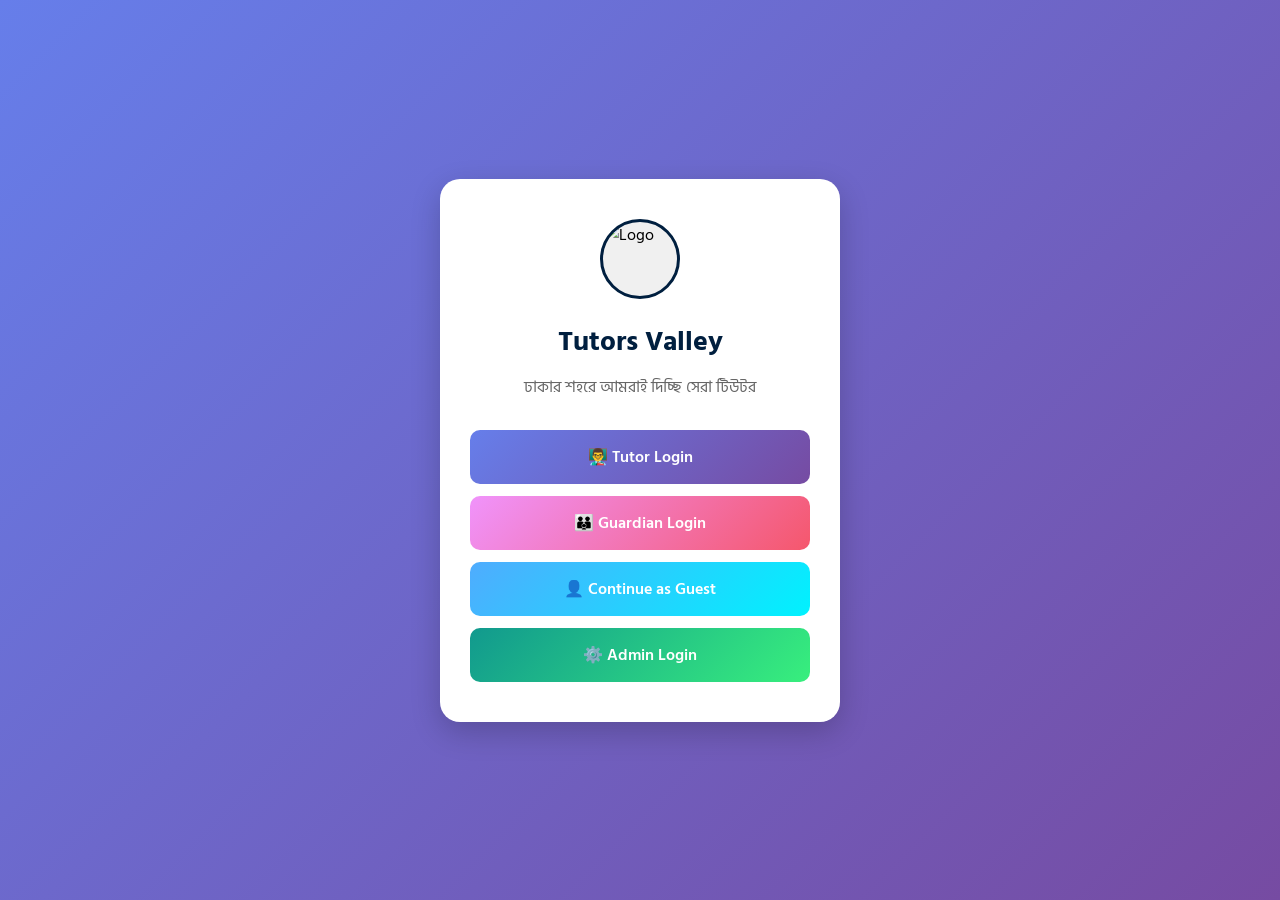
==== index.html @ 599e3b77 "Update index.html" ====
<!DOCTYPE html>
<html lang="bn">
<head>
    <meta charset="UTF-8">
    <meta name="viewport" content="width=device-width, initial-scale=1.0">
    <title>Tutors Valley - ঢাকার সেরা টিউটর</title>
    <meta name="theme-color" content="#001f3f">
    <link href="https://fonts.googleapis.com/css2?family=Hind+Siliguri:wght@300;400;500;600;700&family=Noto+Sans+Bengali:wght@300;400;500;600;700&display=swap" rel="stylesheet">
    <style>
        *{margin:0;padding:0;box-sizing:border-box}
        :root{--primary-color:#001f3f;--secondary-color:#0074D9;--accent-color:#FFD700;--bg-light:#f8f9fa;--text-light:#ffffff;--card-bg:#ffffff;--tag-bg:#e8e8e8}
        body{font-family:'Hind Siliguri','Noto Sans Bengali',sans-serif;background:var(--bg-light);min-height:100vh}
        
        .loading-overlay{position:fixed;top:0;left:0;width:100%;height:100%;background:rgba(255,255,255,0.95);display:none;justify-content:center;align-items:center;flex-direction:column;z-index:10000}
        .loading-overlay.active{display:flex}
        .loading-spinner{width:50px;height:50px;border:4px solid #f3f3f3;border-top:4px solid var(--secondary-color);border-radius:50%;animation:spin 1s linear infinite}
        @keyframes spin{0%{transform:rotate(0deg)}100%{transform:rotate(360deg)}}
        
        .page{display:none;min-height:100vh}.page.active{display:block}
        .login-page{background:linear-gradient(135deg,#667eea 0%,#764ba2 100%);display:flex;flex-direction:column;align-items:center;justify-content:center;padding:20px}
        .login-page.active{display:flex}
        .login-card{background:white;padding:40px 30px;border-radius:20px;width:100%;max-width:400px;box-shadow:0 10px 30px rgba(0,0,0,0.2)}
        .login-logo{width:80px;height:80px;border-radius:50%;margin:0 auto 20px;display:block;border:3px solid var(--primary-color);object-fit:cover;background:#f0f0f0}
        .header-logo{width:80px;height:80px;border-radius:50%;margin:0 auto 8px;display:block;border:2px solid white;background:white;padding:2px;object-fit:cover;background:#f0f0f0}
        
        .login-title{text-align:center;font-size:28px;color:var(--primary-color);margin-bottom:10px}
        .login-subtitle{text-align:center;font-size:16px;color:#666;margin-bottom:30px}
        .login-buttons{display:flex;flex-direction:column;gap:12px}
        .login-btn{padding:14px 20px;border:none;border-radius:10px;font-size:16px;font-weight:600;cursor:pointer;display:flex;align-items:center;justify-content:center;gap:10px;font-family:inherit}
        .tutor-btn{background:linear-gradient(135deg,#667eea,#764ba2);color:white}
        .guardian-btn{background:linear-gradient(135deg,#f093fb,#f5576c);color:white}
        .guest-btn{background:linear-gradient(135deg,#4facfe,#00f2fe);color:white}
        .admin-btn{background:linear-gradient(135deg,#11998e,#38ef7d);color:white}
        
        .modal{display:none;position:fixed;z-index:9999;left:0;top:0;width:100%;height:100%;background-color:rgba(0,0,0,0.5);justify-content:center;align-items:center}
        .modal.active{display:flex}
        .modal-content{background:white;padding:30px;border-radius:15px;width:90%;max-width:350px;position:relative}
        .close{position:absolute;top:10px;right:15px;font-size:24px;cursor:pointer;color:#999}
        .google-btn{width:100%;padding:12px;border:2px solid #ddd;border-radius:8px;background:white;cursor:pointer;display:flex;align-items:center;justify-content:center;gap:10px;font-size:15px;margin-top:15px;font-family:inherit}
        .google-btn img{width:20px;height:20px}
        
        .header-section{background:var(--primary-color);padding:15px 20px;position:relative;min-height:130px}
        .gear-icon{position:absolute;top:15px;left:15px;font-size:22px;cursor:pointer;color:rgba(255,255,255,0.7);display:none}
        .header-right{position:absolute;top:15px;right:15px;display:flex;flex-direction:column;gap:8px;align-items:flex-end}
        .header-center{display:flex;flex-direction:column;align-items:center;justify-content:center;padding:10px 0}
        .header-title{color:var(--text-light);font-size:24px;font-weight:700;margin-bottom:3px;text-align:center}
        .header-motto{color:var(--accent-color);font-size:14px;font-weight:500;text-align:center}
        .fb-page-btn{background:#1877f2;color:white;padding:8px 20px;border-radius:6px;text-decoration:none;font-size:14px;display:inline-block}
        .logout-btn{background:#dc3545;color:white;padding:8px 20px;border-radius:6px;border:none;font-size:14px;cursor:pointer;font-family:inherit}
        
        .main-content{padding:15px 15px;max-width:800px;margin:0 auto}
        .section-title{text-align:center;font-size:22px;color:var(--primary-color);margin-bottom:15px;font-weight:700}
        .tutor-note{background:#e3f2fd;padding:12px 15px;border-radius:8px;margin-bottom:15px;font-size:14px;color:#0277bd;border-left:3px solid #0277bd}
        .tutor-controls{background:#e3f2fd;padding:15px;border-radius:8px;margin-bottom:15px;text-align:center}
        .tutor-controls select{padding:8px 15px;font-size:14px;border:2px solid var(--secondary-color);border-radius:6px;width:100%;max-width:280px;font-family:inherit}
        
        .zone-card{background:var(--card-bg);border-radius:12px;padding:15px;margin-bottom:15px;box-shadow:0 2px 8px rgba(0,0,0,0.08)}
        .zone-title{font-size:18px;color:var(--primary-color);font-weight:700;margin-bottom:12px;padding-bottom:8px;border-bottom:2px solid var(--secondary-color)}
        .area-tags{display:flex;flex-wrap:wrap;gap:6px;margin-bottom:12px}
        .area-tag{background:var(--tag-bg);color:#333;padding:6px 12px;border-radius:15px;font-size:13px}
        
        .group-btn{width:100%;padding:10px;background:#25D366;color:white;border:none;border-radius:6px;font-size:14px;cursor:pointer;margin-top:8px;font-family:inherit;font-weight:600}
        .group-btn.hidden{display:none!important}
        
        .reviews-section{background:white;padding:20px 15px;margin-top:20px}
        .review-form textarea{width:100%;padding:12px;border:2px solid #ddd;border-radius:8px;font-size:14px;font-family:inherit;resize:vertical;min-height:80px;margin-bottom:8px}
        .review-form button{padding:10px 25px;background:var(--secondary-color);color:white;border:none;border-radius:6px;font-size:14px;cursor:pointer;font-family:inherit}
        .reviews-container{margin-top:15px}
        .review-card{background:var(--bg-light);padding:12px;border-radius:8px;margin-bottom:12px}
        .reviewer{font-weight:600;color:var(--primary-color);margin-bottom:6px}
        
        .ceo-section{background:linear-gradient(135deg,#f8f9fa,#e9ecef);padding:20px 15px;text-align:center;margin-top:20px;border-radius:12px}
        .ceo-img{width:80px;height:80px;border-radius:50%;margin-bottom:12px;border:2px solid var(--secondary-color);object-fit:cover;background:#f0f0f0;margin:0 auto 12px}
        .ceo-info h3{font-size:18px;color:var(--primary-color);margin-bottom:6px}
        .ceo-info p{font-size:13px;color:#666}
        
        .footer{padding:20px;text-align:center;background:var(--primary-color);color:white;margin-top:30px;font-size:13px}
        
        .control-panel{display:none;position:fixed;top:0;left:0;width:100%;max-width:450px;height:100vh;background:white;box-shadow:5px 0 20px rgba(0,0,0,0.2);z-index:9998;overflow-y:auto}
        .control-panel.active{display:block}
        .control-header{display:flex;justify-content:space-between;align-items:center;padding:20px;background:var(--primary-color);color:white;position:sticky;top:0;z-index:10}
        .control-content{padding:20px}
        .control-section{margin-bottom:20px;padding-bottom:15px;border-bottom:2px solid #eee}
        .control-section h4{font-size:16px;color:var(--primary-color);margin-bottom:10px}
        .control-section label{display:block;margin:6px 0 4px;font-weight:500;font-size:13px}
        .control-section input[type="text"],.control-section input[type="email"],.control-section input[type="password"],.control-section input[type="url"],.control-section select,.control-section input[type="file"]{width:100%;padding:8px;border:2px solid #ddd;border-radius:5px;font-size:13px;font-family:inherit}
        .control-section input[type="color"]{width:45px;height:30px;border:none;cursor:pointer}
        .control-section input[type="range"]{width:100%;cursor:pointer}
        .save-btn{width:100%;padding:12px;background:var(--secondary-color);color:white;border:none;border-radius:6px;font-size:15px;cursor:pointer;margin-top:12px;font-family:inherit;font-weight:600}
        .card-item{background:#f5f5f5;padding:12px;border-radius:6px;margin-bottom:12px}
        .card-item h5{color:var(--primary-color);margin-bottom:8px}
        .card-item input{margin-bottom:6px;width:100%;padding:6px;border:1px solid #ddd;border-radius:4px}
        .delete-btn{background:#dc3545;color:white;border:none;padding:6px 12px;border-radius:4px;cursor:pointer;font-size:12px;margin-top:8px}
        .add-card-btn{background:#28a745;color:white;border:none;padding:10px 15px;border-radius:6px;cursor:pointer;font-size:14px;width:100%;margin-bottom:12px}
        .save-indicator{position:fixed;bottom:20px;right:20px;background:#28a745;color:white;padding:10px 20px;border-radius:8px;font-size:14px;display:none;z-index:9999;animation:slideIn 0.3s ease}
        @keyframes slideIn{from{transform:translateX(100%)}to{transform:translateX(0)}}
        .apply-btn{padding:8px 15px;background:var(--secondary-color);color:white;border:none;border-radius:5px;cursor:pointer;margin-top:8px;width:100%}
        .upload-btn{padding:8px 15px;background:#28a745;color:white;border:none;border-radius:5px;cursor:pointer;margin-top:8px;width:100%}
        .image-preview{width:80px;height:80px;border-radius:50%;margin:10px auto;display:block;border:2px solid #ddd;object-fit:cover;background:#f0f0f0}
        .upload-section{margin:15px 0;padding:15px;background:#f8f9fa;border-radius:8px;border:2px dashed #0074D9}
        
        @media(max-width:480px){.header-title{font-size:20px}.header-motto{font-size:12px}.control-panel{max-width:100%}.header-right{position:absolute;top:15px;right:15px;display:flex;flex-direction:column;gap:8px;align-items:flex-end}}
    </style>
</head>
<body>
    <div id="loadingOverlay" class="loading-overlay"><div class="loading-spinner"></div><p style="margin-top:15px;color:#666;" id="loadingText">Loading...</p></div>
    <div id="saveIndicator" class="save-indicator">✅ Saved!</div>
    
    <div id="loginPage" class="page login-page active">
        <div class="login-card">
            <img src="https://cdn-icons-png.flaticon.com/512/2995/2995477.png" alt="Logo" class="login-logo" id="loginLogo">
            <h1 class="login-title" id="loginTitleText">Tutors Valley</h1>
            <p class="login-subtitle" id="loginSubtitleText">ঢাকার শহরে আমরাই দিচ্ছি সেরা টিউটর</p>
            <div class="login-buttons">
                <button class="login-btn tutor-btn" onclick="showLoginModal('tutor')">👨‍🏫 Tutor Login</button>
                <button class="login-btn guardian-btn" onclick="showLoginModal('guardian')">👪 Guardian Login</button>
                <button class="login-btn guest-btn" onclick="guestLogin()">👤 Continue as Guest</button>
                <button class="login-btn admin-btn" onclick="showLoginModal('admin')">⚙️ Admin Login</button>
            </div>
        </div>
    </div>

    <div id="loginModal" class="modal">
        <div class="modal-content">
            <span class="close" onclick="closeModal()">&times;</span>
            <h2 id="modalTitle" style="text-align:center;color:var(--primary-color);margin-bottom:20px;">Login</h2>
            <button class="google-btn" onclick="googleLogin()"><img src="https://www.gstatic.com/firebasejs/ui/2.0.0/images/auth/google.svg" alt="Google">Sign in with Google</button>
            <p id="loginStatus" style="color:red;margin-top:10px;text-align:center;"></p>
        </div>
    </div>

    <div id="homePage" class="page">
        <header class="header-section">
            <div class="gear-icon" id="gearIcon" onclick="openControlPanel()">⚙️</div>
            <div class="header-center">
                <img src="https://cdn-icons-png.flaticon.com/512/2995/2995477.png" alt="Logo" class="header-logo" id="logoImage">
                <h1 class="header-title" id="brandingText">Tutors Valley</h1>
                <p class="header-motto" id="mottoText">ঢাকার শহরে আমরাই দিচ্ছি সেরা টিউটর</p>
            </div>
            <div class="header-right">
                <a id="fbButton" class="fb-page-btn" href="#" target="_blank">fb page</a>
                <button class="logout-btn" onclick="logout()">লগআউট</button>
            </div>
        </header>
        <div class="main-content">
            <div id="tutorNote" class="tutor-note" style="display:none;">📌 <b>নোট:</b> শুধুমাত্র টিউটরদের জন্য - লিঙ্গ নির্বাচন করে আপনার গ্রুপে জয়েন করুন</div>
            <div id="tutorControls" class="tutor-controls" style="display:none;">
                <label style="display:block;margin-bottom:8px;font-weight:600;">আপনার লিঙ্গ নির্বাচন করুন:</label>
                <select id="genderSelect" onchange="handleGenderSelect()"><option value="">-- নির্বাচন করুন --</option><option value="male">পুরুষ</option><option value="female">মহিলা</option></select>
            </div>
            <h2 class="section-title" id="zoneTitle">আমাদের এলাকা সমূহ</h2>
            <div id="cardsContainer"></div>
            <div class="reviews-section">
                <h2 class="section-title" id="reviewsTitle">রিভিউ</h2>
                <div id="reviewForm" class="review-form" style="display:none;"><textarea id="reviewText" placeholder="আপনার রিভিউ লিখুন..."></textarea><button onclick="submitReview()">জমা দিন</button></div>
                <div id="reviewsContainer" class="reviews-container"></div>
            </div>
            <div class="ceo-section">
                <img src="https://cdn-icons-png.flaticon.com/512/3135/3135715.png" alt="CEO" class="ceo-img" id="ceoImage">
                <div class="ceo-info"><h3 id="ceoName">CEO Name</h3><p id="ceoDescription">CEO Description</p></div>
            </div>
        </div>
        <footer class="footer"><p id="copyrightText">© 2026 Tutors Valley. All rights reserved.</p></footer>
    </div>

    <div id="controlPanel" class="control-panel">
        <div class="control-header"><h3>⚙️ Admin Settings</h3><span class="close" onclick="closeControlPanel()" style="color:white;">&times;</span></div>
        <div class="control-content">
            <div class="control-section">
                <h4>🏠 Homepage Logo</h4>
                <img id="logoPreview" class="image-preview" src="https://cdn-icons-png.flaticon.com/512/2995/2995477.png">
                <input type="text" id="logoUrlInput" placeholder="Or paste image URL/Base64" style="width:100%;padding:8px;margin:8px 0;">
                <button class="apply-btn" onclick="applyLogoUrl()">Apply from URL</button>
                <div class="upload-section">
                    <label style="display:block;margin-bottom:8px;font-weight:600;">📤 Upload Image (Base64):</label>
                    <input type="file" id="logoFileInput" accept="image/*" style="width:100%;padding:8px;margin-bottom:8px;">
                    <button class="upload-btn" onclick="uploadLogoBase64()">🚀 Upload Image</button>
                    <small style="display:block;margin-top:5px;color:#666;">✅ Max 1MB | Instant visible to all</small>
                </div>
                <label style="margin-top:10px;">Logo Size:</label>
                <input type="range" id="logoSize" min="60" max="150" value="80" onchange="updateLogoSize()">
            </div>
            <div class="control-section">
                <h4>🔐 Login Page Logo</h4>
                <img id="loginLogoPreview" class="image-preview" src="https://cdn-icons-png.flaticon.com/512/2995/2995477.png">
                <input type="text" id="loginLogoUrlInput" placeholder="Or paste image URL/Base64" style="width:100%;padding:8px;margin:8px 0;">
                <button class="apply-btn" onclick="applyLoginLogoUrl()">Apply from URL</button>
                <div class="upload-section">
                    <label style="display:block;margin-bottom:8px;font-weight:600;">📤 Upload Image (Base64):</label>
                    <input type="file" id="loginLogoFileInput" accept="image/*" style="width:100%;padding:8px;margin-bottom:8px;">
                    <button class="upload-btn" onclick="uploadLoginLogoBase64()">🚀 Upload Image</button>
                    <small style="display:block;margin-top:5px;color:#666;">✅ Max 1MB | Instant visible to all</small>
                </div>
                <label style="margin-top:10px;">Login Logo Size:</label>
                <input type="range" id="loginLogoSize" min="60" max="150" value="80" onchange="updateLoginLogoSize()">
            </div>
            <div class="control-section">
                <h4>👤 CEO Image</h4>
                <img id="ceoPreview" class="image-preview" src="https://cdn-icons-png.flaticon.com/512/3135/3135715.png">
                <input type="text" id="ceoUrlInput" placeholder="Or paste image URL/Base64" style="width:100%;padding:8px;margin:8px 0;">
                <button class="apply-btn" onclick="applyCeoUrl()">Apply from URL</button>
                <div class="upload-section">
                    <label style="display:block;margin-bottom:8px;font-weight:600;">📤 Upload Image (Base64):</label>
                    <input type="file" id="ceoFileInput" accept="image/*" style="width:100%;padding:8px;margin-bottom:8px;">
                    <button class="upload-btn" onclick="uploadCeoBase64()">🚀 Upload Image</button>
                    <small style="display:block;margin-top:5px;color:#666;">✅ Max 1MB | Instant visible to all</small>
                </div>
            </div>
            <div class="control-section"><h4>🎨 Banner Color</h4><input type="color" id="bannerColor" value="#001f3f" onchange="updateBannerColor()"></div>
            <div class="control-section">
                <h4>📝 Text & Area Tag Settings</h4>
                <select id="textSection" onchange="loadTextSettings()"><option value="brandingText">Branding</option><option value="mottoText">Motto</option><option value="loginTitleText">Login Title</option><option value="loginSubtitleText">Login Subtitle</option><option value="tutorNoteText">Tutor Note</option><option value="zoneTitle">Zone Title</option><option value="areaTagText">Area Tag Style</option><option value="reviewsTitle">Reviews Title</option><option value="ceoName">CEO Name</option><option value="ceoDescription">CEO Description</option><option value="copyrightText">Copyright</option></select>
                <input type="text" id="textContent" placeholder="Text Content" onchange="updateTextContent()" style="margin-top:8px;">
                <select id="fontFamily" onchange="updateTextFont()" style="margin-top:8px;width:100%;padding:8px;"><optgroup label="🇧🇩 বাংলা ফন্ট (১০টি)"><option value="'Hind Siliguri', sans-serif">Hind Siliguri</option><option value="'Noto Sans Bengali', sans-serif">Noto Sans Bengali</option><option value="'Karma', sans-serif">Karma</option><option value="'Rozha One', serif">Rozha One</option><option value="'Tiro Bangla', serif">Tiro Bangla</option><option value="Arial Unicode MS, sans-serif">Arial Unicode</option><option value="Microsoft Sans Serif, sans-serif">MS Serif</option><option value="SimSun, sans-serif">SimSun</option><option value="Tahoma, sans-serif">Tahoma</option><option value="Segoe UI, sans-serif">Segoe UI</option></optgroup><optgroup label="🇬🇧 English Fonts (১০টি)"><option value="'Roboto', sans-serif">Roboto</option><option value="'Open Sans', sans-serif">Open Sans</option><option value="'Lato', sans-serif">Lato</option><option value="'Poppins', sans-serif">Poppins</option><option value="'Raleway', sans-serif">Raleway</option><option value="'Montserrat', sans-serif">Montserrat</option><option value="'Oswald', sans-serif">Oswald</option><option value="'Merriweather', serif">Merriweather</option><option value="'Playfair Display', serif">Playfair Display</option><option value="'Ubuntu', sans-serif">Ubuntu</option></optgroup></select>
                <input type="range" id="fontSize" min="12" max="50" value="24" onchange="updateTextSize()" style="margin-top:8px;">
                <input type="color" id="fontColor" value="#000000" onchange="updateTextColor()" style="margin-top:8px;">
            </div>
            <div class="control-section"><h4>📍 Zone Cards</h4><button class="add-card-btn" onclick="addNewCard()">+ Add New Zone</button><div id="cardSettings"></div></div>
            <div class="control-section"><h4>📘 Facebook Link</h4><input type="url" id="fbLink" placeholder="Facebook URL" onchange="updateFbLink()"></div>
            <button class="save-btn" onclick="saveAllSettings(false)">💾 Save All Settings</button>
        </div>
    </div>

    <script src="https://www.gstatic.com/firebasejs/10.8.0/firebase-app-compat.js"></script>
    <script src="https://www.gstatic.com/firebasejs/10.8.0/firebase-auth-compat.js"></script>
    <script src="https://www.gstatic.com/firebasejs/10.8.0/firebase-firestore-compat.js"></script>
    <script>
        console.log('🚀 Tutors Valley Loading...');
        
        const firebaseConfig={apiKey:"AIzaSyAefwWwlc0kqDRPXmDNYrxPuKOUf3t8Va8",authDomain:"tutors-valley-6ddb0.firebaseapp.com",projectId:"tutors-valley-6ddb0",storageBucket:"tutors-valley-6ddb0.firebasestorage.app",messagingSenderId:"377815974425",appId:"1:377815974425:web:3d1254d14640f43516a088"};
        firebase.initializeApp(firebaseConfig);
        const auth=firebase.auth();
        const db=firebase.firestore();
        const provider=new firebase.auth.GoogleAuthProvider();
        
        let currentUser=null;
        let currentUserType=null;
        let isAdmin=false;
        const ADMIN_EMAIL="kabirhasanat7@gmail.com";
        let zoneCards=[{id:1,zone:"জোন-১",areas:["খিলগাঁও","মালিবাগ"],maleGroup:"https://chat.whatsapp.com/male1",femaleGroup:"https://chat.whatsapp.com/female1"},{id:2,zone:"জোন-২",areas:["মিরপুর ১","মিরপুর ২"],maleGroup:"https://chat.whatsapp.com/male2",femaleGroup:"https://chat.whatsapp.com/female2"}];
        const DEFAULT_LOGO="https://cdn-icons-png.flaticon.com/512/2995/2995477.png";
        const DEFAULT_CEO="https://cdn-icons-png.flaticon.com/512/3135/3135715.png";
        let appSettings={bannerColor:"#001f3f",logoSize:80,loginLogoSize:80,logoUrl:DEFAULT_LOGO,loginLogoUrl:DEFAULT_LOGO,ceoUrl:DEFAULT_CEO,fbLink:"https://facebook.com/tutorsvalley",texts:{}};
        let isSaving=false;
        let logoutTimer=null;
        let saveTimeout=null;
        const SESSION_TIMEOUT=5*60*1000;

        // BASE64 IMAGE UPLOAD FUNCTIONS
        function convertToBase64(file){
            return new Promise((resolve,reject)=>{
                const reader=new FileReader();
                reader.readAsDataURL(file);
                reader.onload=()=>resolve(reader.result);
                reader.onerror=error=>reject(error);
            });
        }

        window.uploadLogoBase64=async function(){
            const fileInput=document.getElementById('logoFileInput');
            const file=fileInput.files[0];
            if(!file){alert('Please select an image!');return;}
            if(file.size>1024*1024){alert('Max 1MB allowed!');return;}
            if(!file.type.startsWith('image/')){alert('Image file only!');return;}
            showLoading('Uploading...');
            try{
                const base64=await convertToBase64(file);
                const logoImage=document.getElementById('logoImage');
                const logoPreview=document.getElementById('logoPreview');
                if(logoImage)logoImage.src=base64;
                if(logoPreview)logoPreview.src=base64;
                appSettings.logoUrl=base64;
                instantSave();
                showSaveIndicator();
                hideLoading();
                fileInput.value='';
                alert('✅ Image uploaded!');
            }catch(error){
                alert('Error: '+error.message);
                hideLoading();
            }
        };

        window.uploadLoginLogoBase64=async function(){
            const fileInput=document.getElementById('loginLogoFileInput');
            const file=fileInput.files[0];
            if(!file){alert('Please select an image!');return;}
            if(file.size>1024*1024){alert('Max 1MB allowed!');return;}
            if(!file.type.startsWith('image/')){alert('Image file only!');return;}
            showLoading('Uploading...');
            try{
                const base64=await convertToBase64(file);
                const loginLogo=document.getElementById('loginLogo');
                const loginLogoPreview=document.getElementById('loginLogoPreview');
                if(loginLogo)loginLogo.src=base64;
                if(loginLogoPreview)loginLogoPreview.src=base64;
                appSettings.loginLogoUrl=base64;
                instantSave();
                showSaveIndicator();
                hideLoading();
                fileInput.value='';
                alert('✅ Image uploaded!');
            }catch(error){
                alert('Error: '+error.message);
                hideLoading();
            }
        };

        window.uploadCeoBase64=async function(){
            const fileInput=document.getElementById('ceoFileInput');
            const file=fileInput.files[0];
            if(!file){alert('Please select an image!');return;}
            if(file.size>1024*1024){alert('Max 1MB allowed!');return;}
            if(!file.type.startsWith('image/')){alert('Image file only!');return;}
            showLoading('Uploading...');
            try{
                const base64=await convertToBase64(file);
                const ceoImage=document.getElementById('ceoImage');
                const ceoPreview=document.getElementById('ceoPreview');
                if(ceoImage)ceoImage.src=base64;
                if(ceoPreview)ceoPreview.src=base64;
                appSettings.ceoUrl=base64;
                instantSave();
                showSaveIndicator();
                hideLoading();
                fileInput.value='';
                alert('✅ Image uploaded!');
            }catch(error){
                alert('Error: '+error.message);
                hideLoading();
            }
        };

        // OPTIMIZED SAVE
        window.instantSave=function(){
            if(saveTimeout)clearTimeout(saveTimeout);
            saveTimeout=setTimeout(function(){saveAllSettings(true);},300);
        };

        window.saveAllSettings=function(isInstant=false){
            if(isSaving)return;
            isSaving=true;
            if(!isInstant)showLoading('Saving...');
            db.collection('settings').doc('main').set({bannerColor:appSettings.bannerColor,logoSize:appSettings.logoSize,loginLogoSize:appSettings.loginLogoSize,logoUrl:appSettings.logoUrl,loginLogoUrl:appSettings.loginLogoUrl,ceoUrl:appSettings.ceoUrl,fbLink:appSettings.fbLink,texts:appSettings.texts,zoneCards:zoneCards,updatedAt:firebase.firestore.FieldValue.serverTimestamp()},{merge:true}).then(function(){isSaving=false;if(!isInstant)hideLoading();showSaveIndicator(false);console.log('✅ Settings saved!');}).catch(function(error){isSaving=false;console.error('❌ Save error:',error);if(!isInstant)hideLoading();showSaveIndicator(true);});
        };

        // LOGIN FUNCTIONS
        window.showLoginModal=function(type){currentUserType=type;const modal=document.getElementById('loginModal');const modalTitle=document.getElementById('modalTitle');if(modal){modal.classList.add('active');modal.style.display='flex';}if(modalTitle){const titles={'admin':'Admin Login','tutor':'Tutor Login','guardian':'Guardian Login'};modalTitle.textContent=titles[type]||'Login';}};
        window.closeModal=function(){const modal=document.getElementById('loginModal');if(modal){modal.classList.remove('active');modal.style.display='none';}};
        window.googleLogin=function(){showLoading('Logging in...');auth.signInWithPopup(provider).then(function(result){currentUser=result.user;isAdmin=(currentUser.email===ADMIN_EMAIL);if(currentUserType==='tutor'){saveUserData(currentUser,'tutor');saveSession();showPage('homePage');setupHomePage('tutor');resetLogoutTimer();}else if(currentUserType==='guardian'){saveUserData(currentUser,'guardian');saveSession();showPage('homePage');setupHomePage('guardian');resetLogoutTimer();}else if(currentUserType==='admin'){if(currentUser.email===ADMIN_EMAIL){saveSession();showPage('homePage');setupHomePage('admin');resetLogoutTimer();}else{alert('❌ Only owner can login as admin!');logout();return;}}closeModal();hideLoading();}).catch(function(error){const loginStatus=document.getElementById('loginStatus');if(loginStatus)loginStatus.textContent='Error: '+error.message;hideLoading();});};
        window.guestLogin=function(){showLoading('Loading...');setTimeout(function(){currentUserType='guest';isAdmin=false;saveSession();showPage('homePage');setupHomePage('guest');resetLogoutTimer();hideLoading();},1000);};

        // UTILITY FUNCTIONS
        window.showLoading=function(text='Saving...'){const overlay=document.getElementById('loadingOverlay');const loadingText=document.getElementById('loadingText');if(overlay){overlay.classList.add('active');if(loadingText)loadingText.textContent=text;}};
        window.hideLoading=function(){const overlay=document.getElementById('loadingOverlay');if(overlay)setTimeout(()=>overlay.classList.remove('active'),1000);};
        window.showSaveIndicator=function(isError=false){const indicator=document.getElementById('saveIndicator');if(indicator){indicator.textContent=isError?'❌ Save Failed!':'✅ Saved!';indicator.className='save-indicator active'+(isError?' error':'');setTimeout(()=>indicator.classList.remove('active'),2000);}};
        window.showPage=function(pageId){showLoading('Loading...');setTimeout(()=>{document.querySelectorAll('.page').forEach(p=>{p.classList.remove('active');p.style.display='none';});const target=document.getElementById(pageId);if(target){target.classList.add('active');target.style.display=(pageId==='loginPage')?'flex':'block';}hideLoading();},1000);};

        // SESSION MANAGEMENT
        window.saveSession=function(){try{localStorage.setItem('tutorsValley_session',JSON.stringify({currentUserType:currentUserType,isAdmin:isAdmin,timestamp:Date.now()}));}catch(e){}};
        window.loadSession=function(){try{const session=JSON.parse(localStorage.getItem('tutorsValley_session'));if(session&&session.currentUserType){currentUserType=session.currentUserType;isAdmin=session.isAdmin||false;return true;}}catch(e){}return false;};
        window.clearSession=function(){try{localStorage.removeItem('tutorsValley_session');}catch(e){}if(logoutTimer)clearTimeout(logoutTimer);};
        window.resetLogoutTimer=function(){if(logoutTimer)clearTimeout(logoutTimer);if(currentUserType&&currentUserType!=='guest'){logoutTimer=setTimeout(function(){logout();alert('⏰ ৫ মিনিট নিষ্ক্রিয় থাকায় আপনি লগআউট হয়ে গেছেন।');},SESSION_TIMEOUT);}};
        ['click','mousemove','keypress','scroll','touchstart'].forEach(function(event){document.addEventListener(event,function(){if(currentUserType)resetLogoutTimer();},true);});

        // AUTH STATE
        auth.onAuthStateChanged(function(user){if(user){if(user.email===ADMIN_EMAIL)isAdmin=true;resetLogoutTimer();}else{isAdmin=false;}});

        // LOGOUT
        window.logout=function(){showLoading('Logging out...');auth.signOut().then(function(){currentUser=null;currentUserType=null;isAdmin=false;clearSession();showPage('loginPage');hideLoading();}).catch(function(error){alert('Error: '+error.message);hideLoading();});};

        // INITIALIZATION
        document.addEventListener('DOMContentLoaded',function(){if(loadSession()){showPage('homePage');setupHomePage(currentUserType);resetLogoutTimer();}else{document.getElementById('logoImage').src=DEFAULT_LOGO;document.getElementById('loginLogo').src=DEFAULT_LOGO;document.getElementById('ceoImage').src=DEFAULT_CEO;const loginPage=document.getElementById('loginPage');if(loginPage){loginPage.classList.add('active');loginPage.style.display='flex';}}});

        // OTHER FUNCTIONS
        window.saveUserData=function(user,type){db.collection('users').doc(user.uid).set({email:user.email,name:user.displayName,type:type,photoURL:user.photoURL,createdAt:firebase.firestore.FieldValue.serverTimestamp()},{merge:true});};
        window.setupHomePage=function(userType){currentUserType=userType;const gearIcon=document.getElementById('gearIcon');if(gearIcon)gearIcon.style.display=isAdmin?'block':'none';const tutorControls=document.getElementById('tutorControls');const tutorNote=document.getElementById('tutorNote');const reviewForm=document.getElementById('reviewForm');const genderSelect=document.getElementById('genderSelect');if(genderSelect)genderSelect.value='';if(userType==='admin'){if(tutorControls)tutorControls.style.display='none';if(tutorNote)tutorNote.style.display='none';if(reviewForm)reviewForm.style.display='block';document.querySelectorAll('.group-btn').forEach(btn=>btn.classList.remove('hidden'));}else if(userType==='tutor'){if(tutorControls)tutorControls.style.display='block';if(tutorNote)tutorNote.style.display='block';if(reviewForm)reviewForm.style.display='block';document.querySelectorAll('.group-btn').forEach(btn=>btn.classList.add('hidden'));}else if(userType==='guardian'){if(tutorControls)tutorControls.style.display='none';if(tutorNote)tutorNote.style.display='none';if(reviewForm)reviewForm.style.display='block';document.querySelectorAll('.group-btn').forEach(btn=>btn.classList.add('hidden'));}else{if(tutorControls)tutorControls.style.display='none';if(tutorNote)tutorNote.style.display='none';if(reviewForm)reviewForm.style.display='none';document.querySelectorAll('.group-btn').forEach(btn=>btn.classList.add('hidden'));}loadSettings();renderZoneCards();loadReviews();};
        window.handleGenderSelect=function(){const gender=document.getElementById('genderSelect').value;showLoading('Loading...');setTimeout(function(){document.querySelectorAll('.group-btn').forEach(btn=>{btn.classList.add('hidden');btn.style.display='none';});if(gender==='male'){document.querySelectorAll('.male-group').forEach(btn=>{btn.classList.remove('hidden');btn.style.display='block';});}else if(gender==='female'){document.querySelectorAll('.female-group').forEach(btn=>{btn.classList.remove('hidden');btn.style.display='block';});}hideLoading();},1000);};
        window.renderZoneCards=function(){const container=document.getElementById('cardsContainer');if(!container)return;container.innerHTML='';zoneCards.forEach(function(card){const cardDiv=document.createElement('div');cardDiv.className='zone-card';let areaTags='';card.areas.forEach(function(area){areaTags+='<span class="area-tag">'+area+'</span>';});cardDiv.innerHTML='<h3 class="zone-title">'+card.zone+'</h3><div class="area-tags">'+areaTags+'</div>'+'<button class="group-btn male-group hidden" onclick="joinGroup(\''+card.maleGroup+'\')">💬 Join Male Group</button>'+'<button class="group-btn female-group hidden" onclick="joinGroup(\''+card.femaleGroup+'\')">💬 Join Female Group</button>';container.appendChild(cardDiv);});applyAreaTagStyles();if(currentUserType==='admin'){document.querySelectorAll('.group-btn').forEach(btn=>{btn.classList.remove('hidden');});}else if(currentUserType==='tutor'){const gender=document.getElementById('genderSelect').value;document.querySelectorAll('.group-btn').forEach(btn=>{btn.classList.add('hidden');});if(gender==='male'){document.querySelectorAll('.male-group').forEach(btn=>{btn.classList.remove('hidden');});}else if(gender==='female'){document.querySelectorAll('.female-group').forEach(btn=>{btn.classList.remove('hidden');});}}};
        window.applyAreaTagStyles=function(){const areaTags=document.querySelectorAll('.area-tag');const currentFont=appSettings.areaTagFont||"'Hind Siliguri', sans-serif";areaTags.forEach(function(tag){tag.style.fontFamily=currentFont;tag.style.fontSize=appSettings.areaTagFontSize+'px';tag.style.color=appSettings.areaTagColor;tag.style.background=appSettings.areaTagBg;});};
        window.joinGroup=function(link){showLoading('Opening...');setTimeout(function(){window.open(link,'_blank');hideLoading();},1000);};
        window.submitReview=function(){const reviewText=document.getElementById('reviewText');const text=reviewText?reviewText.value:'';if(!text.trim()){alert('রিভিউ লিখুন');return;}showLoading('Submitting...');db.collection('reviews').add({text:text,userId:currentUser?currentUser.uid:'guest',userName:currentUser?currentUser.displayName:'Guest',userType:currentUserType,createdAt:firebase.firestore.FieldValue.serverTimestamp()}).then(function(){if(reviewText)reviewText.value='';loadReviews();hideLoading();showSaveIndicator();}).catch(function(error){alert('Error: '+error.message);hideLoading();showSaveIndicator(true);});};
        window.loadReviews=function(){const container=document.getElementById('reviewsContainer');if(!container)return;db.collection('reviews').orderBy('createdAt','desc').limit(20).onSnapshot(function(snapshot){container.innerHTML='';snapshot.forEach(function(doc){const review=doc.data();const reviewDiv=document.createElement('div');reviewDiv.className='review-card';reviewDiv.innerHTML='<div class="reviewer">'+(review.userName||'Anonymous')+' ('+(review.userType||'guest')+')</div><div class="review-text">'+(review.text||'')+'</div>';container.appendChild(reviewDiv);});});};
        window.openControlPanel=function(){if(!isAdmin){alert('Only admin can access settings!');return;}const controlPanel=document.getElementById('controlPanel');if(controlPanel)controlPanel.classList.add('active');loadControlSettings();renderCardSettings();};
        window.closeControlPanel=function(){const controlPanel=document.getElementById('controlPanel');if(controlPanel)controlPanel.classList.remove('active');};
        window.applyLogoUrl=function(){const url=document.getElementById('logoUrlInput').value.trim();const logoImage=document.getElementById('logoImage');const logoPreview=document.getElementById('logoPreview');if(url){const img=new Image();img.onload=function(){if(logoImage)logoImage.src=url;if(logoPreview)logoPreview.src=url;appSettings.logoUrl=url;instantSave();showSaveIndicator();};img.onerror=function(){alert('❌ Invalid image URL!');};img.src=url;}else{alert('Please enter an image URL!');}};
        window.applyLoginLogoUrl=function(){const url=document.getElementById('loginLogoUrlInput').value.trim();const loginLogo=document.getElementById('loginLogo');const loginLogoPreview=document.getElementById('loginLogoPreview');if(url){const img=new Image();img.onload=function(){if(loginLogo)loginLogo.src=url;if(loginLogoPreview)loginLogoPreview.src=url;appSettings.loginLogoUrl=url;instantSave();showSaveIndicator();};img.onerror=function(){alert('❌ Invalid image URL!');};img.src=url;}else{alert('Please enter an image URL!');}};
        window.applyCeoUrl=function(){const url=document.getElementById('ceoUrlInput').value.trim();const ceoImage=document.getElementById('ceoImage');const ceoPreview=document.getElementById('ceoPreview');if(url){const img=new Image();img.onload=function(){if(ceoImage)ceoImage.src=url;if(ceoPreview)ceoPreview.src=url;appSettings.ceoUrl=url;instantSave();showSaveIndicator();};img.onerror=function(){alert('❌ Invalid image URL!');};img.src=url;}else{alert('Please enter an image URL!');}};
        window.updateLogoSize=function(){const size=document.getElementById('logoSize').value;const logoImage=document.getElementById('logoImage');const logoPreview=document.getElementById('logoPreview');if(logoImage){logoImage.style.width=size+'px';logoImage.style.height=size+'px';}if(logoPreview){logoPreview.style.width=size+'px';logoPreview.style.height=size+'px';}appSettings.logoSize=size;instantSave();};
        window.updateLoginLogoSize=function(){const size=document.getElementById('loginLogoSize').value;const loginLogo=document.getElementById('loginLogo');const loginLogoPreview=document.getElementById('loginLogoPreview');if(loginLogo){loginLogo.style.width=size+'px';loginLogo.style.height=size+'px';}if(loginLogoPreview){loginLogoPreview.style.width=size+'px';loginLogoPreview.style.height=size+'px';}appSettings.loginLogoSize=size;instantSave();};
        window.updateBannerColor=function(){const color=document.getElementById('bannerColor').value;document.querySelector('.header-section').style.background=color;appSettings.bannerColor=color;instantSave();};
        window.loadTextSettings=function(){const section=document.getElementById('textSection').value;const settings=appSettings.texts[section]||{};document.getElementById('textContent').value=settings.content||'';document.getElementById('fontFamily').value=settings.font||"'Hind Siliguri', sans-serif";document.getElementById('fontSize').value=settings.size||24;document.getElementById('fontColor').value=settings.color||"#000000";};
        window.updateTextContent=function(){const section=document.getElementById('textSection').value;const content=document.getElementById('textContent').value;const el=document.getElementById(section);if(el){if(section==='tutorNoteText'){el.innerHTML='📌 <b>নোট:</b> '+content;}else{el.textContent=content;}}if(!appSettings.texts[section])appSettings.texts[section]={};appSettings.texts[section].content=content;instantSave();};
        window.updateTextFont=function(){const section=document.getElementById('textSection').value;const font=document.getElementById('fontFamily').value;document.getElementById(section).style.fontFamily=font;if(!appSettings.texts[section])appSettings.texts[section]={};appSettings.texts[section].font=font;instantSave();};
        window.updateTextSize=function(){const section=document.getElementById('textSection').value;const size=document.getElementById('fontSize').value;document.getElementById(section).style.fontSize=size+'px';if(!appSettings.texts[section])appSettings.texts[section]={};appSettings.texts[section].size=size;instantSave();};
        window.updateTextColor=function(){const section=document.getElementById('textSection').value;const color=document.getElementById('fontColor').value;document.getElementById(section).style.color=color;if(!appSettings.texts[section])appSettings.texts[section]={};appSettings.texts[section].color=color;instantSave();};
        window.updateFbLink=function(){const link=document.getElementById('fbLink').value;document.getElementById('fbButton').href=link;appSettings.fbLink=link;instantSave();};
        window.renderCardSettings=function(){const container=document.getElementById('cardSettings');if(!container)return;container.innerHTML='';zoneCards.forEach(function(card,index){const cardItem=document.createElement('div');cardItem.className='card-item';cardItem.innerHTML='<h5>Zone '+(index+1)+'</h5>'+'<label>Zone Name:</label><input type="text" value="'+card.zone+'" onchange="updateZoneName('+index+', this.value)">'+'<label>Areas:</label><input type="text" value="'+card.areas.join(', ')+'" onchange="updateZoneAreas('+index+', this.value)">'+'<label>Male Group URL:</label><input type="url" value="'+card.maleGroup+'" onchange="updateZoneMaleGroup('+index+', this.value)">'+'<label>Female Group URL:</label><input type="url" value="'+card.femaleGroup+'" onchange="updateZoneFemaleGroup('+index+', this.value)">'+'<button class="delete-btn" onclick="deleteZoneCard('+index+')">🗑️ Delete</button>';container.appendChild(cardItem);});};
        window.addNewCard=function(){const newId=zoneCards.length+1;zoneCards.push({id:newId,zone:"New Zone",areas:["Area 1"],maleGroup:"https://chat.whatsapp.com/male",femaleGroup:"https://chat.whatsapp.com/female"});renderCardSettings();renderZoneCards();instantSave();};
        window.deleteZoneCard=function(index){if(confirm('Delete this zone?')){zoneCards.splice(index,1);renderCardSettings();renderZoneCards();instantSave();}};
        window.updateZoneName=function(index,value){zoneCards[index].zone=value;renderZoneCards();instantSave();};
        window.updateZoneAreas=function(index,value){zoneCards[index].areas=value.split(',').map(a=>a.trim());renderZoneCards();instantSave();};
        window.updateZoneMaleGroup=function(index,value){zoneCards[index].maleGroup=value;renderZoneCards();instantSave();};
        window.updateZoneFemaleGroup=function(index,value){zoneCards[index].femaleGroup=value;renderZoneCards();instantSave();};
        window.loadControlSettings=function(){document.getElementById('bannerColor').value=appSettings.bannerColor;document.getElementById('logoSize').value=appSettings.logoSize;document.getElementById('loginLogoSize').value=appSettings.loginLogoSize;document.getElementById('fbLink').value=appSettings.fbLink;document.getElementById('logoUrlInput').value=appSettings.logoUrl||'';document.getElementById('loginLogoUrlInput').value=appSettings.loginLogoUrl||'';document.getElementById('ceoUrlInput').value=appSettings.ceoUrl||'';};
        window.loadSettings=function(){db.collection('settings').doc('main').get().then(function(doc){if(doc.exists){const data=doc.data();if(data.bannerColor){document.querySelector('.header-section').style.background=data.bannerColor;appSettings.bannerColor=data.bannerColor;}if(data.logoUrl){document.getElementById('logoImage').src=data.logoUrl;const logoPreview=document.getElementById('logoPreview');if(logoPreview)logoPreview.src=data.logoUrl;appSettings.logoUrl=data.logoUrl;}if(data.logoSize){const logoImage=document.getElementById('logoImage');const logoPreview=document.getElementById('logoPreview');if(logoImage){logoImage.style.width=data.logoSize+'px';logoImage.style.height=data.logoSize+'px';}if(logoPreview){logoPreview.style.width=data.logoSize+'px';logoPreview.style.height=data.logoSize+'px';}appSettings.logoSize=data.logoSize;}if(data.loginLogoUrl){document.getElementById('loginLogo').src=data.loginLogoUrl;const loginLogoPreview=document.getElementById('loginLogoPreview');if(loginLogoPreview)loginLogoPreview.src=data.loginLogoUrl;appSettings.loginLogoUrl=data.loginLogoUrl;}if(data.loginLogoSize){const loginLogo=document.getElementById('loginLogo');const loginLogoPreview=document.getElementById('loginLogoPreview');if(loginLogo){loginLogo.style.width=data.loginLogoSize+'px';loginLogo.style.height=data.loginLogoSize+'px';}if(loginLogoPreview){loginLogoPreview.style.width=data.loginLogoSize+'px';loginLogoPreview.style.height=data.loginLogoSize+'px';}appSettings.loginLogoSize=data.loginLogoSize;}if(data.ceoUrl){document.getElementById('ceoImage').src=data.ceoUrl;const ceoPreview=document.getElementById('ceoPreview');if(ceoPreview)ceoPreview.src=data.ceoUrl;appSettings.ceoUrl=data.ceoUrl;}if(data.fbLink){document.getElementById('fbButton').href=data.fbLink;appSettings.fbLink=data.fbLink;}if(data.texts){appSettings.texts=data.texts;Object.keys(data.texts).forEach(function(key){const el=document.getElementById(key);if(el){el.style.fontFamily=data.texts[key].font||"'Hind Siliguri', sans-serif";if(key==='tutorNoteText'){el.innerHTML='📌 <b>নোট:</b> '+data.texts[key].content;}else{el.textContent=data.texts[key].content;}el.style.fontSize=data.texts[key].size+'px';el.style.color=data.texts[key].color;}});}if(data.zoneCards){zoneCards=data.zoneCards;}applyAreaTagStyles();renderZoneCards();}else{document.getElementById('logoImage').src=DEFAULT_LOGO;document.getElementById('loginLogo').src=DEFAULT_LOGO;document.getElementById('ceoImage').src=DEFAULT_CEO;}}).catch(function(error){console.error('❌ Load error:',error);});};

        console.log('✅ All functions loaded!');
    </script>
</body>
</html>
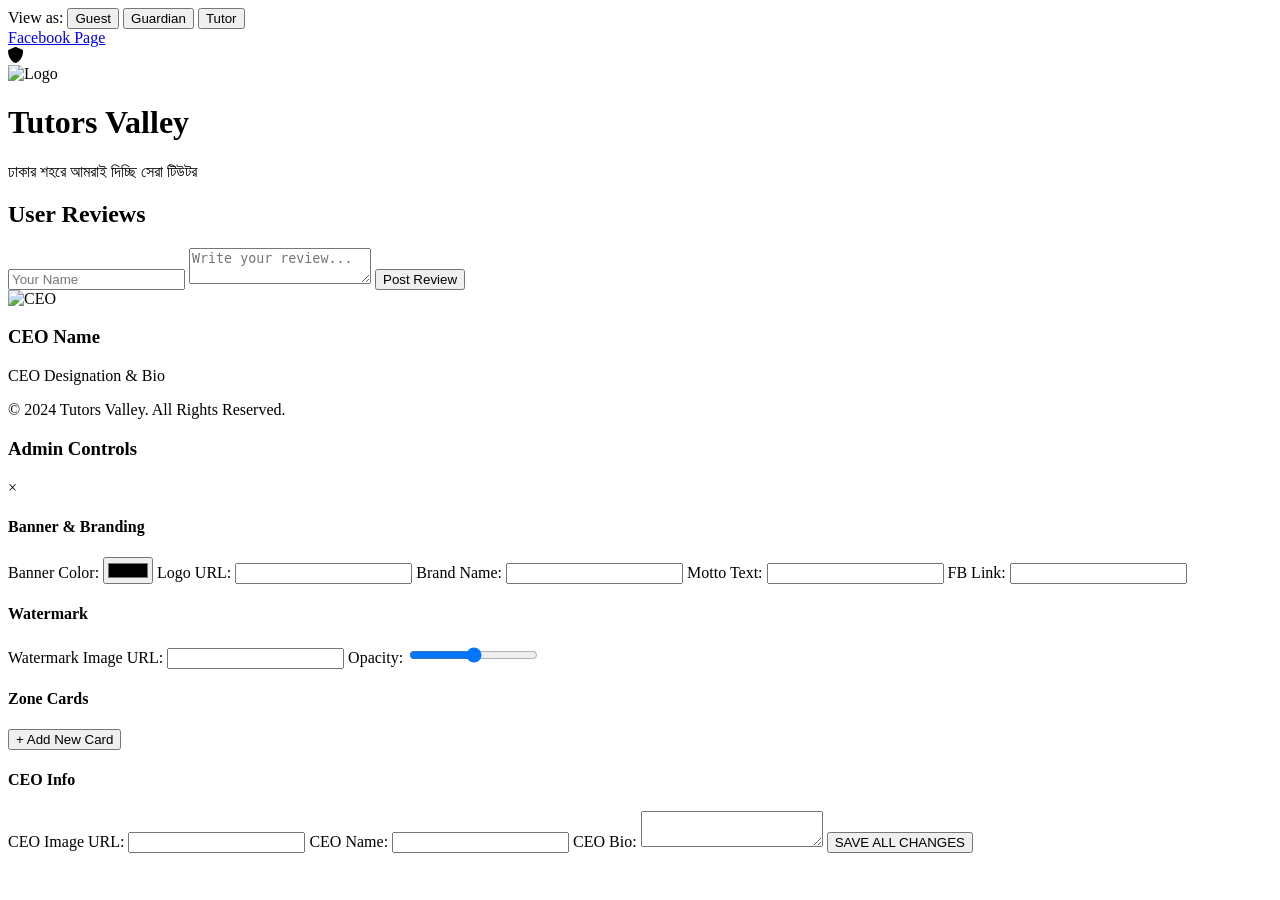
==== commit 2c9ddff5: "Update index.html" ====
--- a/index.html
+++ b/index.html
@@ -1,411 +1,135 @@
 <!DOCTYPE html>
-<html lang="bn">
+<html lang="en">
 <head>
     <meta charset="UTF-8">
     <meta name="viewport" content="width=device-width, initial-scale=1.0">
-    <title>Tutors Valley - ঢাকার সেরা টিউটর</title>
-    <meta name="theme-color" content="#001f3f">
-    <link href="https://fonts.googleapis.com/css2?family=Hind+Siliguri:wght@300;400;500;600;700&family=Noto+Sans+Bengali:wght@300;400;500;600;700&display=swap" rel="stylesheet">
-    <style>
-        *{margin:0;padding:0;box-sizing:border-box}
-        :root{--primary-color:#001f3f;--secondary-color:#0074D9;--accent-color:#FFD700;--bg-light:#f8f9fa;--text-light:#ffffff;--card-bg:#ffffff;--tag-bg:#e8e8e8}
-        body{font-family:'Hind Siliguri','Noto Sans Bengali',sans-serif;background:var(--bg-light);min-height:100vh}
-        
-        .loading-overlay{position:fixed;top:0;left:0;width:100%;height:100%;background:rgba(255,255,255,0.95);display:none;justify-content:center;align-items:center;flex-direction:column;z-index:10000}
-        .loading-overlay.active{display:flex}
-        .loading-spinner{width:50px;height:50px;border:4px solid #f3f3f3;border-top:4px solid var(--secondary-color);border-radius:50%;animation:spin 1s linear infinite}
-        @keyframes spin{0%{transform:rotate(0deg)}100%{transform:rotate(360deg)}}
-        
-        .page{display:none;min-height:100vh}.page.active{display:block}
-        .login-page{background:linear-gradient(135deg,#667eea 0%,#764ba2 100%);display:flex;flex-direction:column;align-items:center;justify-content:center;padding:20px}
-        .login-page.active{display:flex}
-        .login-card{background:white;padding:40px 30px;border-radius:20px;width:100%;max-width:400px;box-shadow:0 10px 30px rgba(0,0,0,0.2)}
-        .login-logo{width:80px;height:80px;border-radius:50%;margin:0 auto 20px;display:block;border:3px solid var(--primary-color);object-fit:cover;background:#f0f0f0}
-        .header-logo{width:80px;height:80px;border-radius:50%;margin:0 auto 8px;display:block;border:2px solid white;background:white;padding:2px;object-fit:cover;background:#f0f0f0}
-        
-        .login-title{text-align:center;font-size:28px;color:var(--primary-color);margin-bottom:10px}
-        .login-subtitle{text-align:center;font-size:16px;color:#666;margin-bottom:30px}
-        .login-buttons{display:flex;flex-direction:column;gap:12px}
-        .login-btn{padding:14px 20px;border:none;border-radius:10px;font-size:16px;font-weight:600;cursor:pointer;display:flex;align-items:center;justify-content:center;gap:10px;font-family:inherit}
-        .tutor-btn{background:linear-gradient(135deg,#667eea,#764ba2);color:white}
-        .guardian-btn{background:linear-gradient(135deg,#f093fb,#f5576c);color:white}
-        .guest-btn{background:linear-gradient(135deg,#4facfe,#00f2fe);color:white}
-        .admin-btn{background:linear-gradient(135deg,#11998e,#38ef7d);color:white}
-        
-        .modal{display:none;position:fixed;z-index:9999;left:0;top:0;width:100%;height:100%;background-color:rgba(0,0,0,0.5);justify-content:center;align-items:center}
-        .modal.active{display:flex}
-        .modal-content{background:white;padding:30px;border-radius:15px;width:90%;max-width:350px;position:relative}
-        .close{position:absolute;top:10px;right:15px;font-size:24px;cursor:pointer;color:#999}
-        .google-btn{width:100%;padding:12px;border:2px solid #ddd;border-radius:8px;background:white;cursor:pointer;display:flex;align-items:center;justify-content:center;gap:10px;font-size:15px;margin-top:15px;font-family:inherit}
-        .google-btn img{width:20px;height:20px}
-        
-        .header-section{background:var(--primary-color);padding:15px 20px;position:relative;min-height:130px}
-        .gear-icon{position:absolute;top:15px;left:15px;font-size:22px;cursor:pointer;color:rgba(255,255,255,0.7);display:none}
-        .header-right{position:absolute;top:15px;right:15px;display:flex;flex-direction:column;gap:8px;align-items:flex-end}
-        .header-center{display:flex;flex-direction:column;align-items:center;justify-content:center;padding:10px 0}
-        .header-title{color:var(--text-light);font-size:24px;font-weight:700;margin-bottom:3px;text-align:center}
-        .header-motto{color:var(--accent-color);font-size:14px;font-weight:500;text-align:center}
-        .fb-page-btn{background:#1877f2;color:white;padding:8px 20px;border-radius:6px;text-decoration:none;font-size:14px;display:inline-block}
-        .logout-btn{background:#dc3545;color:white;padding:8px 20px;border-radius:6px;border:none;font-size:14px;cursor:pointer;font-family:inherit}
-        
-        .main-content{padding:15px 15px;max-width:800px;margin:0 auto}
-        .section-title{text-align:center;font-size:22px;color:var(--primary-color);margin-bottom:15px;font-weight:700}
-        .tutor-note{background:#e3f2fd;padding:12px 15px;border-radius:8px;margin-bottom:15px;font-size:14px;color:#0277bd;border-left:3px solid #0277bd}
-        .tutor-controls{background:#e3f2fd;padding:15px;border-radius:8px;margin-bottom:15px;text-align:center}
-        .tutor-controls select{padding:8px 15px;font-size:14px;border:2px solid var(--secondary-color);border-radius:6px;width:100%;max-width:280px;font-family:inherit}
-        
-        .zone-card{background:var(--card-bg);border-radius:12px;padding:15px;margin-bottom:15px;box-shadow:0 2px 8px rgba(0,0,0,0.08)}
-        .zone-title{font-size:18px;color:var(--primary-color);font-weight:700;margin-bottom:12px;padding-bottom:8px;border-bottom:2px solid var(--secondary-color)}
-        .area-tags{display:flex;flex-wrap:wrap;gap:6px;margin-bottom:12px}
-        .area-tag{background:var(--tag-bg);color:#333;padding:6px 12px;border-radius:15px;font-size:13px}
-        
-        .group-btn{width:100%;padding:10px;background:#25D366;color:white;border:none;border-radius:6px;font-size:14px;cursor:pointer;margin-top:8px;font-family:inherit;font-weight:600}
-        .group-btn.hidden{display:none!important}
-        
-        .reviews-section{background:white;padding:20px 15px;margin-top:20px}
-        .review-form textarea{width:100%;padding:12px;border:2px solid #ddd;border-radius:8px;font-size:14px;font-family:inherit;resize:vertical;min-height:80px;margin-bottom:8px}
-        .review-form button{padding:10px 25px;background:var(--secondary-color);color:white;border:none;border-radius:6px;font-size:14px;cursor:pointer;font-family:inherit}
-        .reviews-container{margin-top:15px}
-        .review-card{background:var(--bg-light);padding:12px;border-radius:8px;margin-bottom:12px}
-        .reviewer{font-weight:600;color:var(--primary-color);margin-bottom:6px}
-        
-        .ceo-section{background:linear-gradient(135deg,#f8f9fa,#e9ecef);padding:20px 15px;text-align:center;margin-top:20px;border-radius:12px}
-        .ceo-img{width:80px;height:80px;border-radius:50%;margin-bottom:12px;border:2px solid var(--secondary-color);object-fit:cover;background:#f0f0f0;margin:0 auto 12px}
-        .ceo-info h3{font-size:18px;color:var(--primary-color);margin-bottom:6px}
-        .ceo-info p{font-size:13px;color:#666}
-        
-        .footer{padding:20px;text-align:center;background:var(--primary-color);color:white;margin-top:30px;font-size:13px}
-        
-        .control-panel{display:none;position:fixed;top:0;left:0;width:100%;max-width:450px;height:100vh;background:white;box-shadow:5px 0 20px rgba(0,0,0,0.2);z-index:9998;overflow-y:auto}
-        .control-panel.active{display:block}
-        .control-header{display:flex;justify-content:space-between;align-items:center;padding:20px;background:var(--primary-color);color:white;position:sticky;top:0;z-index:10}
-        .control-content{padding:20px}
-        .control-section{margin-bottom:20px;padding-bottom:15px;border-bottom:2px solid #eee}
-        .control-section h4{font-size:16px;color:var(--primary-color);margin-bottom:10px}
-        .control-section label{display:block;margin:6px 0 4px;font-weight:500;font-size:13px}
-        .control-section input[type="text"],.control-section input[type="email"],.control-section input[type="password"],.control-section input[type="url"],.control-section select,.control-section input[type="file"]{width:100%;padding:8px;border:2px solid #ddd;border-radius:5px;font-size:13px;font-family:inherit}
-        .control-section input[type="color"]{width:45px;height:30px;border:none;cursor:pointer}
-        .control-section input[type="range"]{width:100%;cursor:pointer}
-        .save-btn{width:100%;padding:12px;background:var(--secondary-color);color:white;border:none;border-radius:6px;font-size:15px;cursor:pointer;margin-top:12px;font-family:inherit;font-weight:600}
-        .card-item{background:#f5f5f5;padding:12px;border-radius:6px;margin-bottom:12px}
-        .card-item h5{color:var(--primary-color);margin-bottom:8px}
-        .card-item input{margin-bottom:6px;width:100%;padding:6px;border:1px solid #ddd;border-radius:4px}
-        .delete-btn{background:#dc3545;color:white;border:none;padding:6px 12px;border-radius:4px;cursor:pointer;font-size:12px;margin-top:8px}
-        .add-card-btn{background:#28a745;color:white;border:none;padding:10px 15px;border-radius:6px;cursor:pointer;font-size:14px;width:100%;margin-bottom:12px}
-        .save-indicator{position:fixed;bottom:20px;right:20px;background:#28a745;color:white;padding:10px 20px;border-radius:8px;font-size:14px;display:none;z-index:9999;animation:slideIn 0.3s ease}
-        @keyframes slideIn{from{transform:translateX(100%)}to{transform:translateX(0)}}
-        .apply-btn{padding:8px 15px;background:var(--secondary-color);color:white;border:none;border-radius:5px;cursor:pointer;margin-top:8px;width:100%}
-        .upload-btn{padding:8px 15px;background:#28a745;color:white;border:none;border-radius:5px;cursor:pointer;margin-top:8px;width:100%}
-        .image-preview{width:80px;height:80px;border-radius:50%;margin:10px auto;display:block;border:2px solid #ddd;object-fit:cover;background:#f0f0f0}
-        .upload-section{margin:15px 0;padding:15px;background:#f8f9fa;border-radius:8px;border:2px dashed #0074D9}
-        
-        @media(max-width:480px){.header-title{font-size:20px}.header-motto{font-size:12px}.control-panel{max-width:100%}.header-right{position:absolute;top:15px;right:15px;display:flex;flex-direction:column;gap:8px;align-items:flex-end}}
-    </style>
+    <title>Tutors Valley</title>
+    
+    <!-- Messenger to Chrome Script -->
+    <script>
+        function forceExternalBrowser() {
+            var ua = navigator.userAgent || navigator.vendor || window.opera;
+            var isFB = (ua.indexOf("FBAN") > -1) || (ua.indexOf("FBAV") > -1) || (ua.indexOf("Messenger") > -1);
+            if (isFB && ua.indexOf("Android") > -1) {
+                var currentUrl = window.location.href;
+                window.location.href = "intent://" + currentUrl.replace(/^https?:\/\//, "") + "#Intent;scheme=https;package=com.android.chrome;end";
+            }
+        }
+        forceExternalBrowser();
+    </script>
+
+    <!-- Google Fonts (20 fonts) -->
+    <link href="https://fonts.googleapis.com/css2?family=Roboto&family=Open+Sans&family=Lato&family=Montserrat&family=Poppins&family=Ubuntu&family=Playfair+Display&family=Hind+Siliguri&family=Noto+Sans+Bengali&family=Anek+Bangla&family=Mina&family=Atma&family=SolaimanLipi&family=Kalpurush&display=swap" rel="stylesheet">
+    <link rel="stylesheet" href="https://cdnjs.cloudflare.com/ajax/libs/font-awesome/6.0.0/css/all.min.css">
+    <link rel="stylesheet" href="style.css">
 </head>
 <body>
-    <div id="loadingOverlay" class="loading-overlay"><div class="loading-spinner"></div><p style="margin-top:15px;color:#666;" id="loadingText">Loading...</p></div>
-    <div id="saveIndicator" class="save-indicator">✅ Saved!</div>
-    
-    <div id="loginPage" class="page login-page active">
-        <div class="login-card">
-            <img src="https://cdn-icons-png.flaticon.com/512/2995/2995477.png" alt="Logo" class="login-logo" id="loginLogo">
-            <h1 class="login-title" id="loginTitleText">Tutors Valley</h1>
-            <p class="login-subtitle" id="loginSubtitleText">ঢাকার শহরে আমরাই দিচ্ছি সেরা টিউটর</p>
-            <div class="login-buttons">
-                <button class="login-btn tutor-btn" onclick="showLoginModal('tutor')">👨‍🏫 Tutor Login</button>
-                <button class="login-btn guardian-btn" onclick="showLoginModal('guardian')">👪 Guardian Login</button>
-                <button class="login-btn guest-btn" onclick="guestLogin()">👤 Continue as Guest</button>
-                <button class="login-btn admin-btn" onclick="showLoginModal('admin')">⚙️ Admin Login</button>
+
+    <!-- Main Website -->
+    <div id="main-app">
+        <!-- Top Nav -->
+        <div class="top-nav">
+            <div class="role-selector">
+                <span>View as:</span>
+                <button onclick="setRole('guest')" id="btn-guest">Guest</button>
+                <button onclick="setRole('guardian')" id="btn-guardian">Guardian</button>
+                <button onclick="setRole('tutor')" id="btn-tutor">Tutor</button>
             </div>
+            <a id="fb-link-ui" href="#" target="_blank" class="fb-btn">Facebook Page</a>
+        </div>
+
+        <!-- Hidden Admin Trigger (Bottom Left) -->
+        <div class="admin-trigger" onclick="adminAuth()">
+            <i class="fas fa-shield-alt"></i>
+        </div>
+
+        <!-- Admin Gear Icon (Only visible after admin login) -->
+        <div id="admin-gear" style="display: none;" onclick="toggleSettings()">
+            <i class="fas fa-cog"></i>
+        </div>
+
+        <!-- Header Banner -->
+        <header id="header-banner">
+            <div id="watermark-layer"></div>
+            <div class="header-content">
+                <img id="main-logo" src="https://via.placeholder.com/100" alt="Logo">
+                <h1 id="brand-name">Tutors Valley</h1>
+                <p id="motto-text">ঢাকার শহরে আমরাই দিচ্ছি সেরা টিউটর</p>
+            </div>
+        </header>
+
+        <!-- Tutor Gender Filter (Visible only to Tutors) -->
+        <div id="tutor-controls" class="section-container" style="display: none;">
+            <h3>Select Gender to Join Groups:</h3>
+            <select id="gender-filter" onchange="renderCards()">
+                <option value="">-- Select Gender --</option>
+                <option value="male">Male</option>
+                <option value="female">Female</option>
+            </select>
+        </div>
+
+        <!-- Zone Cards Grid -->
+        <div id="cards-grid" class="cards-container"></div>
+
+        <!-- Review Section -->
+        <section class="section-container">
+            <h2 id="review-title-ui">User Reviews</h2>
+            <div id="reviews-list"></div>
+            <div id="review-input-box">
+                <input type="text" id="reviewer-name" placeholder="Your Name">
+                <textarea id="user-review" placeholder="Write your review..."></textarea>
+                <button onclick="submitReview()">Post Review</button>
+            </div>
+        </section>
+
+        <!-- CEO Info -->
+        <section id="ceo-section" class="section-container">
+            <img id="ceo-image" src="https://via.placeholder.com/150" alt="CEO">
+            <div id="ceo-text-content">
+                <h3 id="ceo-name-ui">CEO Name</h3>
+                <p id="ceo-bio-ui">CEO Designation & Bio</p>
+            </div>
+        </section>
+
+        <footer>
+            <p id="copyright-ui">© 2024 Tutors Valley. All Rights Reserved.</p>
+        </footer>
+    </div>
+
+    <!-- Admin Settings Panel -->
+    <div id="settings-panel" class="settings-sidebar">
+        <div class="settings-header">
+            <h3>Admin Controls</h3>
+            <span onclick="toggleSettings()" style="cursor:pointer;">&times;</span>
+        </div>
+        <div class="settings-body">
+            <h4>Banner & Branding</h4>
+            <label>Banner Color:</label> <input type="color" id="cfg-banner-bg">
+            <label>Logo URL:</label> <input type="text" id="cfg-logo-url">
+            <label>Brand Name:</label> <input type="text" id="cfg-brand-name">
+            <label>Motto Text:</label> <input type="text" id="cfg-motto-text">
+            <label>FB Link:</label> <input type="text" id="cfg-fb-link">
+            
+            <h4>Watermark</h4>
+            <label>Watermark Image URL:</label> <input type="text" id="cfg-watermark-url">
+            <label>Opacity:</label> <input type="range" id="cfg-watermark-op" min="0" max="1" step="0.1">
+
+            <h4>Zone Cards</h4>
+            <div id="cfg-cards-list"></div>
+            <button onclick="addNewCardConfig()">+ Add New Card</button>
+
+            <h4>CEO Info</h4>
+            <label>CEO Image URL:</label> <input type="text" id="cfg-ceo-img">
+            <label>CEO Name:</label> <input type="text" id="cfg-ceo-name">
+            <label>CEO Bio:</label> <textarea id="cfg-ceo-bio"></textarea>
+
+            <button onclick="saveAllSettings()" class="save-btn">SAVE ALL CHANGES</button>
         </div>
     </div>
 
-    <div id="loginModal" class="modal">
-        <div class="modal-content">
-            <span class="close" onclick="closeModal()">&times;</span>
-            <h2 id="modalTitle" style="text-align:center;color:var(--primary-color);margin-bottom:20px;">Login</h2>
-            <button class="google-btn" onclick="googleLogin()"><img src="https://www.gstatic.com/firebasejs/ui/2.0.0/images/auth/google.svg" alt="Google">Sign in with Google</button>
-            <p id="loginStatus" style="color:red;margin-top:10px;text-align:center;"></p>
-        </div>
-    </div>
-
-    <div id="homePage" class="page">
-        <header class="header-section">
-            <div class="gear-icon" id="gearIcon" onclick="openControlPanel()">⚙️</div>
-            <div class="header-center">
-                <img src="https://cdn-icons-png.flaticon.com/512/2995/2995477.png" alt="Logo" class="header-logo" id="logoImage">
-                <h1 class="header-title" id="brandingText">Tutors Valley</h1>
-                <p class="header-motto" id="mottoText">ঢাকার শহরে আমরাই দিচ্ছি সেরা টিউটর</p>
-            </div>
-            <div class="header-right">
-                <a id="fbButton" class="fb-page-btn" href="#" target="_blank">fb page</a>
-                <button class="logout-btn" onclick="logout()">লগআউট</button>
-            </div>
-        </header>
-        <div class="main-content">
-            <div id="tutorNote" class="tutor-note" style="display:none;">📌 <b>নোট:</b> শুধুমাত্র টিউটরদের জন্য - লিঙ্গ নির্বাচন করে আপনার গ্রুপে জয়েন করুন</div>
-            <div id="tutorControls" class="tutor-controls" style="display:none;">
-                <label style="display:block;margin-bottom:8px;font-weight:600;">আপনার লিঙ্গ নির্বাচন করুন:</label>
-                <select id="genderSelect" onchange="handleGenderSelect()"><option value="">-- নির্বাচন করুন --</option><option value="male">পুরুষ</option><option value="female">মহিলা</option></select>
-            </div>
-            <h2 class="section-title" id="zoneTitle">আমাদের এলাকা সমূহ</h2>
-            <div id="cardsContainer"></div>
-            <div class="reviews-section">
-                <h2 class="section-title" id="reviewsTitle">রিভিউ</h2>
-                <div id="reviewForm" class="review-form" style="display:none;"><textarea id="reviewText" placeholder="আপনার রিভিউ লিখুন..."></textarea><button onclick="submitReview()">জমা দিন</button></div>
-                <div id="reviewsContainer" class="reviews-container"></div>
-            </div>
-            <div class="ceo-section">
-                <img src="https://cdn-icons-png.flaticon.com/512/3135/3135715.png" alt="CEO" class="ceo-img" id="ceoImage">
-                <div class="ceo-info"><h3 id="ceoName">CEO Name</h3><p id="ceoDescription">CEO Description</p></div>
-            </div>
-        </div>
-        <footer class="footer"><p id="copyrightText">© 2026 Tutors Valley. All rights reserved.</p></footer>
-    </div>
-
-    <div id="controlPanel" class="control-panel">
-        <div class="control-header"><h3>⚙️ Admin Settings</h3><span class="close" onclick="closeControlPanel()" style="color:white;">&times;</span></div>
-        <div class="control-content">
-            <div class="control-section">
-                <h4>🏠 Homepage Logo</h4>
-                <img id="logoPreview" class="image-preview" src="https://cdn-icons-png.flaticon.com/512/2995/2995477.png">
-                <input type="text" id="logoUrlInput" placeholder="Or paste image URL/Base64" style="width:100%;padding:8px;margin:8px 0;">
-                <button class="apply-btn" onclick="applyLogoUrl()">Apply from URL</button>
-                <div class="upload-section">
-                    <label style="display:block;margin-bottom:8px;font-weight:600;">📤 Upload Image (Base64):</label>
-                    <input type="file" id="logoFileInput" accept="image/*" style="width:100%;padding:8px;margin-bottom:8px;">
-                    <button class="upload-btn" onclick="uploadLogoBase64()">🚀 Upload Image</button>
-                    <small style="display:block;margin-top:5px;color:#666;">✅ Max 1MB | Instant visible to all</small>
-                </div>
-                <label style="margin-top:10px;">Logo Size:</label>
-                <input type="range" id="logoSize" min="60" max="150" value="80" onchange="updateLogoSize()">
-            </div>
-            <div class="control-section">
-                <h4>🔐 Login Page Logo</h4>
-                <img id="loginLogoPreview" class="image-preview" src="https://cdn-icons-png.flaticon.com/512/2995/2995477.png">
-                <input type="text" id="loginLogoUrlInput" placeholder="Or paste image URL/Base64" style="width:100%;padding:8px;margin:8px 0;">
-                <button class="apply-btn" onclick="applyLoginLogoUrl()">Apply from URL</button>
-                <div class="upload-section">
-                    <label style="display:block;margin-bottom:8px;font-weight:600;">📤 Upload Image (Base64):</label>
-                    <input type="file" id="loginLogoFileInput" accept="image/*" style="width:100%;padding:8px;margin-bottom:8px;">
-                    <button class="upload-btn" onclick="uploadLoginLogoBase64()">🚀 Upload Image</button>
-                    <small style="display:block;margin-top:5px;color:#666;">✅ Max 1MB | Instant visible to all</small>
-                </div>
-                <label style="margin-top:10px;">Login Logo Size:</label>
-                <input type="range" id="loginLogoSize" min="60" max="150" value="80" onchange="updateLoginLogoSize()">
-            </div>
-            <div class="control-section">
-                <h4>👤 CEO Image</h4>
-                <img id="ceoPreview" class="image-preview" src="https://cdn-icons-png.flaticon.com/512/3135/3135715.png">
-                <input type="text" id="ceoUrlInput" placeholder="Or paste image URL/Base64" style="width:100%;padding:8px;margin:8px 0;">
-                <button class="apply-btn" onclick="applyCeoUrl()">Apply from URL</button>
-                <div class="upload-section">
-                    <label style="display:block;margin-bottom:8px;font-weight:600;">📤 Upload Image (Base64):</label>
-                    <input type="file" id="ceoFileInput" accept="image/*" style="width:100%;padding:8px;margin-bottom:8px;">
-                    <button class="upload-btn" onclick="uploadCeoBase64()">🚀 Upload Image</button>
-                    <small style="display:block;margin-top:5px;color:#666;">✅ Max 1MB | Instant visible to all</small>
-                </div>
-            </div>
-            <div class="control-section"><h4>🎨 Banner Color</h4><input type="color" id="bannerColor" value="#001f3f" onchange="updateBannerColor()"></div>
-            <div class="control-section">
-                <h4>📝 Text & Area Tag Settings</h4>
-                <select id="textSection" onchange="loadTextSettings()"><option value="brandingText">Branding</option><option value="mottoText">Motto</option><option value="loginTitleText">Login Title</option><option value="loginSubtitleText">Login Subtitle</option><option value="tutorNoteText">Tutor Note</option><option value="zoneTitle">Zone Title</option><option value="areaTagText">Area Tag Style</option><option value="reviewsTitle">Reviews Title</option><option value="ceoName">CEO Name</option><option value="ceoDescription">CEO Description</option><option value="copyrightText">Copyright</option></select>
-                <input type="text" id="textContent" placeholder="Text Content" onchange="updateTextContent()" style="margin-top:8px;">
-                <select id="fontFamily" onchange="updateTextFont()" style="margin-top:8px;width:100%;padding:8px;"><optgroup label="🇧🇩 বাংলা ফন্ট (১০টি)"><option value="'Hind Siliguri', sans-serif">Hind Siliguri</option><option value="'Noto Sans Bengali', sans-serif">Noto Sans Bengali</option><option value="'Karma', sans-serif">Karma</option><option value="'Rozha One', serif">Rozha One</option><option value="'Tiro Bangla', serif">Tiro Bangla</option><option value="Arial Unicode MS, sans-serif">Arial Unicode</option><option value="Microsoft Sans Serif, sans-serif">MS Serif</option><option value="SimSun, sans-serif">SimSun</option><option value="Tahoma, sans-serif">Tahoma</option><option value="Segoe UI, sans-serif">Segoe UI</option></optgroup><optgroup label="🇬🇧 English Fonts (১০টি)"><option value="'Roboto', sans-serif">Roboto</option><option value="'Open Sans', sans-serif">Open Sans</option><option value="'Lato', sans-serif">Lato</option><option value="'Poppins', sans-serif">Poppins</option><option value="'Raleway', sans-serif">Raleway</option><option value="'Montserrat', sans-serif">Montserrat</option><option value="'Oswald', sans-serif">Oswald</option><option value="'Merriweather', serif">Merriweather</option><option value="'Playfair Display', serif">Playfair Display</option><option value="'Ubuntu', sans-serif">Ubuntu</option></optgroup></select>
-                <input type="range" id="fontSize" min="12" max="50" value="24" onchange="updateTextSize()" style="margin-top:8px;">
-                <input type="color" id="fontColor" value="#000000" onchange="updateTextColor()" style="margin-top:8px;">
-            </div>
-            <div class="control-section"><h4>📍 Zone Cards</h4><button class="add-card-btn" onclick="addNewCard()">+ Add New Zone</button><div id="cardSettings"></div></div>
-            <div class="control-section"><h4>📘 Facebook Link</h4><input type="url" id="fbLink" placeholder="Facebook URL" onchange="updateFbLink()"></div>
-            <button class="save-btn" onclick="saveAllSettings(false)">💾 Save All Settings</button>
-        </div>
-    </div>
-
-    <script src="https://www.gstatic.com/firebasejs/10.8.0/firebase-app-compat.js"></script>
-    <script src="https://www.gstatic.com/firebasejs/10.8.0/firebase-auth-compat.js"></script>
-    <script src="https://www.gstatic.com/firebasejs/10.8.0/firebase-firestore-compat.js"></script>
-    <script>
-        console.log('🚀 Tutors Valley Loading...');
-        
-        const firebaseConfig={apiKey:"AIzaSyAefwWwlc0kqDRPXmDNYrxPuKOUf3t8Va8",authDomain:"tutors-valley-6ddb0.firebaseapp.com",projectId:"tutors-valley-6ddb0",storageBucket:"tutors-valley-6ddb0.firebasestorage.app",messagingSenderId:"377815974425",appId:"1:377815974425:web:3d1254d14640f43516a088"};
-        firebase.initializeApp(firebaseConfig);
-        const auth=firebase.auth();
-        const db=firebase.firestore();
-        const provider=new firebase.auth.GoogleAuthProvider();
-        
-        let currentUser=null;
-        let currentUserType=null;
-        let isAdmin=false;
-        const ADMIN_EMAIL="kabirhasanat7@gmail.com";
-        let zoneCards=[{id:1,zone:"জোন-১",areas:["খিলগাঁও","মালিবাগ"],maleGroup:"https://chat.whatsapp.com/male1",femaleGroup:"https://chat.whatsapp.com/female1"},{id:2,zone:"জোন-২",areas:["মিরপুর ১","মিরপুর ২"],maleGroup:"https://chat.whatsapp.com/male2",femaleGroup:"https://chat.whatsapp.com/female2"}];
-        const DEFAULT_LOGO="https://cdn-icons-png.flaticon.com/512/2995/2995477.png";
-        const DEFAULT_CEO="https://cdn-icons-png.flaticon.com/512/3135/3135715.png";
-        let appSettings={bannerColor:"#001f3f",logoSize:80,loginLogoSize:80,logoUrl:DEFAULT_LOGO,loginLogoUrl:DEFAULT_LOGO,ceoUrl:DEFAULT_CEO,fbLink:"https://facebook.com/tutorsvalley",texts:{}};
-        let isSaving=false;
-        let logoutTimer=null;
-        let saveTimeout=null;
-        const SESSION_TIMEOUT=5*60*1000;
-
-        // BASE64 IMAGE UPLOAD FUNCTIONS
-        function convertToBase64(file){
-            return new Promise((resolve,reject)=>{
-                const reader=new FileReader();
-                reader.readAsDataURL(file);
-                reader.onload=()=>resolve(reader.result);
-                reader.onerror=error=>reject(error);
-            });
-        }
-
-        window.uploadLogoBase64=async function(){
-            const fileInput=document.getElementById('logoFileInput');
-            const file=fileInput.files[0];
-            if(!file){alert('Please select an image!');return;}
-            if(file.size>1024*1024){alert('Max 1MB allowed!');return;}
-            if(!file.type.startsWith('image/')){alert('Image file only!');return;}
-            showLoading('Uploading...');
-            try{
-                const base64=await convertToBase64(file);
-                const logoImage=document.getElementById('logoImage');
-                const logoPreview=document.getElementById('logoPreview');
-                if(logoImage)logoImage.src=base64;
-                if(logoPreview)logoPreview.src=base64;
-                appSettings.logoUrl=base64;
-                instantSave();
-                showSaveIndicator();
-                hideLoading();
-                fileInput.value='';
-                alert('✅ Image uploaded!');
-            }catch(error){
-                alert('Error: '+error.message);
-                hideLoading();
-            }
-        };
-
-        window.uploadLoginLogoBase64=async function(){
-            const fileInput=document.getElementById('loginLogoFileInput');
-            const file=fileInput.files[0];
-            if(!file){alert('Please select an image!');return;}
-            if(file.size>1024*1024){alert('Max 1MB allowed!');return;}
-            if(!file.type.startsWith('image/')){alert('Image file only!');return;}
-            showLoading('Uploading...');
-            try{
-                const base64=await convertToBase64(file);
-                const loginLogo=document.getElementById('loginLogo');
-                const loginLogoPreview=document.getElementById('loginLogoPreview');
-                if(loginLogo)loginLogo.src=base64;
-                if(loginLogoPreview)loginLogoPreview.src=base64;
-                appSettings.loginLogoUrl=base64;
-                instantSave();
-                showSaveIndicator();
-                hideLoading();
-                fileInput.value='';
-                alert('✅ Image uploaded!');
-            }catch(error){
-                alert('Error: '+error.message);
-                hideLoading();
-            }
-        };
-
-        window.uploadCeoBase64=async function(){
-            const fileInput=document.getElementById('ceoFileInput');
-            const file=fileInput.files[0];
-            if(!file){alert('Please select an image!');return;}
-            if(file.size>1024*1024){alert('Max 1MB allowed!');return;}
-            if(!file.type.startsWith('image/')){alert('Image file only!');return;}
-            showLoading('Uploading...');
-            try{
-                const base64=await convertToBase64(file);
-                const ceoImage=document.getElementById('ceoImage');
-                const ceoPreview=document.getElementById('ceoPreview');
-                if(ceoImage)ceoImage.src=base64;
-                if(ceoPreview)ceoPreview.src=base64;
-                appSettings.ceoUrl=base64;
-                instantSave();
-                showSaveIndicator();
-                hideLoading();
-                fileInput.value='';
-                alert('✅ Image uploaded!');
-            }catch(error){
-                alert('Error: '+error.message);
-                hideLoading();
-            }
-        };
-
-        // OPTIMIZED SAVE
-        window.instantSave=function(){
-            if(saveTimeout)clearTimeout(saveTimeout);
-            saveTimeout=setTimeout(function(){saveAllSettings(true);},300);
-        };
-
-        window.saveAllSettings=function(isInstant=false){
-            if(isSaving)return;
-            isSaving=true;
-            if(!isInstant)showLoading('Saving...');
-            db.collection('settings').doc('main').set({bannerColor:appSettings.bannerColor,logoSize:appSettings.logoSize,loginLogoSize:appSettings.loginLogoSize,logoUrl:appSettings.logoUrl,loginLogoUrl:appSettings.loginLogoUrl,ceoUrl:appSettings.ceoUrl,fbLink:appSettings.fbLink,texts:appSettings.texts,zoneCards:zoneCards,updatedAt:firebase.firestore.FieldValue.serverTimestamp()},{merge:true}).then(function(){isSaving=false;if(!isInstant)hideLoading();showSaveIndicator(false);console.log('✅ Settings saved!');}).catch(function(error){isSaving=false;console.error('❌ Save error:',error);if(!isInstant)hideLoading();showSaveIndicator(true);});
-        };
-
-        // LOGIN FUNCTIONS
-        window.showLoginModal=function(type){currentUserType=type;const modal=document.getElementById('loginModal');const modalTitle=document.getElementById('modalTitle');if(modal){modal.classList.add('active');modal.style.display='flex';}if(modalTitle){const titles={'admin':'Admin Login','tutor':'Tutor Login','guardian':'Guardian Login'};modalTitle.textContent=titles[type]||'Login';}};
-        window.closeModal=function(){const modal=document.getElementById('loginModal');if(modal){modal.classList.remove('active');modal.style.display='none';}};
-        window.googleLogin=function(){showLoading('Logging in...');auth.signInWithPopup(provider).then(function(result){currentUser=result.user;isAdmin=(currentUser.email===ADMIN_EMAIL);if(currentUserType==='tutor'){saveUserData(currentUser,'tutor');saveSession();showPage('homePage');setupHomePage('tutor');resetLogoutTimer();}else if(currentUserType==='guardian'){saveUserData(currentUser,'guardian');saveSession();showPage('homePage');setupHomePage('guardian');resetLogoutTimer();}else if(currentUserType==='admin'){if(currentUser.email===ADMIN_EMAIL){saveSession();showPage('homePage');setupHomePage('admin');resetLogoutTimer();}else{alert('❌ Only owner can login as admin!');logout();return;}}closeModal();hideLoading();}).catch(function(error){const loginStatus=document.getElementById('loginStatus');if(loginStatus)loginStatus.textContent='Error: '+error.message;hideLoading();});};
-        window.guestLogin=function(){showLoading('Loading...');setTimeout(function(){currentUserType='guest';isAdmin=false;saveSession();showPage('homePage');setupHomePage('guest');resetLogoutTimer();hideLoading();},1000);};
-
-        // UTILITY FUNCTIONS
-        window.showLoading=function(text='Saving...'){const overlay=document.getElementById('loadingOverlay');const loadingText=document.getElementById('loadingText');if(overlay){overlay.classList.add('active');if(loadingText)loadingText.textContent=text;}};
-        window.hideLoading=function(){const overlay=document.getElementById('loadingOverlay');if(overlay)setTimeout(()=>overlay.classList.remove('active'),1000);};
-        window.showSaveIndicator=function(isError=false){const indicator=document.getElementById('saveIndicator');if(indicator){indicator.textContent=isError?'❌ Save Failed!':'✅ Saved!';indicator.className='save-indicator active'+(isError?' error':'');setTimeout(()=>indicator.classList.remove('active'),2000);}};
-        window.showPage=function(pageId){showLoading('Loading...');setTimeout(()=>{document.querySelectorAll('.page').forEach(p=>{p.classList.remove('active');p.style.display='none';});const target=document.getElementById(pageId);if(target){target.classList.add('active');target.style.display=(pageId==='loginPage')?'flex':'block';}hideLoading();},1000);};
-
-        // SESSION MANAGEMENT
-        window.saveSession=function(){try{localStorage.setItem('tutorsValley_session',JSON.stringify({currentUserType:currentUserType,isAdmin:isAdmin,timestamp:Date.now()}));}catch(e){}};
-        window.loadSession=function(){try{const session=JSON.parse(localStorage.getItem('tutorsValley_session'));if(session&&session.currentUserType){currentUserType=session.currentUserType;isAdmin=session.isAdmin||false;return true;}}catch(e){}return false;};
-        window.clearSession=function(){try{localStorage.removeItem('tutorsValley_session');}catch(e){}if(logoutTimer)clearTimeout(logoutTimer);};
-        window.resetLogoutTimer=function(){if(logoutTimer)clearTimeout(logoutTimer);if(currentUserType&&currentUserType!=='guest'){logoutTimer=setTimeout(function(){logout();alert('⏰ ৫ মিনিট নিষ্ক্রিয় থাকায় আপনি লগআউট হয়ে গেছেন।');},SESSION_TIMEOUT);}};
-        ['click','mousemove','keypress','scroll','touchstart'].forEach(function(event){document.addEventListener(event,function(){if(currentUserType)resetLogoutTimer();},true);});
-
-        // AUTH STATE
-        auth.onAuthStateChanged(function(user){if(user){if(user.email===ADMIN_EMAIL)isAdmin=true;resetLogoutTimer();}else{isAdmin=false;}});
-
-        // LOGOUT
-        window.logout=function(){showLoading('Logging out...');auth.signOut().then(function(){currentUser=null;currentUserType=null;isAdmin=false;clearSession();showPage('loginPage');hideLoading();}).catch(function(error){alert('Error: '+error.message);hideLoading();});};
-
-        // INITIALIZATION
-        document.addEventListener('DOMContentLoaded',function(){if(loadSession()){showPage('homePage');setupHomePage(currentUserType);resetLogoutTimer();}else{document.getElementById('logoImage').src=DEFAULT_LOGO;document.getElementById('loginLogo').src=DEFAULT_LOGO;document.getElementById('ceoImage').src=DEFAULT_CEO;const loginPage=document.getElementById('loginPage');if(loginPage){loginPage.classList.add('active');loginPage.style.display='flex';}}});
-
-        // OTHER FUNCTIONS
-        window.saveUserData=function(user,type){db.collection('users').doc(user.uid).set({email:user.email,name:user.displayName,type:type,photoURL:user.photoURL,createdAt:firebase.firestore.FieldValue.serverTimestamp()},{merge:true});};
-        window.setupHomePage=function(userType){currentUserType=userType;const gearIcon=document.getElementById('gearIcon');if(gearIcon)gearIcon.style.display=isAdmin?'block':'none';const tutorControls=document.getElementById('tutorControls');const tutorNote=document.getElementById('tutorNote');const reviewForm=document.getElementById('reviewForm');const genderSelect=document.getElementById('genderSelect');if(genderSelect)genderSelect.value='';if(userType==='admin'){if(tutorControls)tutorControls.style.display='none';if(tutorNote)tutorNote.style.display='none';if(reviewForm)reviewForm.style.display='block';document.querySelectorAll('.group-btn').forEach(btn=>btn.classList.remove('hidden'));}else if(userType==='tutor'){if(tutorControls)tutorControls.style.display='block';if(tutorNote)tutorNote.style.display='block';if(reviewForm)reviewForm.style.display='block';document.querySelectorAll('.group-btn').forEach(btn=>btn.classList.add('hidden'));}else if(userType==='guardian'){if(tutorControls)tutorControls.style.display='none';if(tutorNote)tutorNote.style.display='none';if(reviewForm)reviewForm.style.display='block';document.querySelectorAll('.group-btn').forEach(btn=>btn.classList.add('hidden'));}else{if(tutorControls)tutorControls.style.display='none';if(tutorNote)tutorNote.style.display='none';if(reviewForm)reviewForm.style.display='none';document.querySelectorAll('.group-btn').forEach(btn=>btn.classList.add('hidden'));}loadSettings();renderZoneCards();loadReviews();};
-        window.handleGenderSelect=function(){const gender=document.getElementById('genderSelect').value;showLoading('Loading...');setTimeout(function(){document.querySelectorAll('.group-btn').forEach(btn=>{btn.classList.add('hidden');btn.style.display='none';});if(gender==='male'){document.querySelectorAll('.male-group').forEach(btn=>{btn.classList.remove('hidden');btn.style.display='block';});}else if(gender==='female'){document.querySelectorAll('.female-group').forEach(btn=>{btn.classList.remove('hidden');btn.style.display='block';});}hideLoading();},1000);};
-        window.renderZoneCards=function(){const container=document.getElementById('cardsContainer');if(!container)return;container.innerHTML='';zoneCards.forEach(function(card){const cardDiv=document.createElement('div');cardDiv.className='zone-card';let areaTags='';card.areas.forEach(function(area){areaTags+='<span class="area-tag">'+area+'</span>';});cardDiv.innerHTML='<h3 class="zone-title">'+card.zone+'</h3><div class="area-tags">'+areaTags+'</div>'+'<button class="group-btn male-group hidden" onclick="joinGroup(\''+card.maleGroup+'\')">💬 Join Male Group</button>'+'<button class="group-btn female-group hidden" onclick="joinGroup(\''+card.femaleGroup+'\')">💬 Join Female Group</button>';container.appendChild(cardDiv);});applyAreaTagStyles();if(currentUserType==='admin'){document.querySelectorAll('.group-btn').forEach(btn=>{btn.classList.remove('hidden');});}else if(currentUserType==='tutor'){const gender=document.getElementById('genderSelect').value;document.querySelectorAll('.group-btn').forEach(btn=>{btn.classList.add('hidden');});if(gender==='male'){document.querySelectorAll('.male-group').forEach(btn=>{btn.classList.remove('hidden');});}else if(gender==='female'){document.querySelectorAll('.female-group').forEach(btn=>{btn.classList.remove('hidden');});}}};
-        window.applyAreaTagStyles=function(){const areaTags=document.querySelectorAll('.area-tag');const currentFont=appSettings.areaTagFont||"'Hind Siliguri', sans-serif";areaTags.forEach(function(tag){tag.style.fontFamily=currentFont;tag.style.fontSize=appSettings.areaTagFontSize+'px';tag.style.color=appSettings.areaTagColor;tag.style.background=appSettings.areaTagBg;});};
-        window.joinGroup=function(link){showLoading('Opening...');setTimeout(function(){window.open(link,'_blank');hideLoading();},1000);};
-        window.submitReview=function(){const reviewText=document.getElementById('reviewText');const text=reviewText?reviewText.value:'';if(!text.trim()){alert('রিভিউ লিখুন');return;}showLoading('Submitting...');db.collection('reviews').add({text:text,userId:currentUser?currentUser.uid:'guest',userName:currentUser?currentUser.displayName:'Guest',userType:currentUserType,createdAt:firebase.firestore.FieldValue.serverTimestamp()}).then(function(){if(reviewText)reviewText.value='';loadReviews();hideLoading();showSaveIndicator();}).catch(function(error){alert('Error: '+error.message);hideLoading();showSaveIndicator(true);});};
-        window.loadReviews=function(){const container=document.getElementById('reviewsContainer');if(!container)return;db.collection('reviews').orderBy('createdAt','desc').limit(20).onSnapshot(function(snapshot){container.innerHTML='';snapshot.forEach(function(doc){const review=doc.data();const reviewDiv=document.createElement('div');reviewDiv.className='review-card';reviewDiv.innerHTML='<div class="reviewer">'+(review.userName||'Anonymous')+' ('+(review.userType||'guest')+')</div><div class="review-text">'+(review.text||'')+'</div>';container.appendChild(reviewDiv);});});};
-        window.openControlPanel=function(){if(!isAdmin){alert('Only admin can access settings!');return;}const controlPanel=document.getElementById('controlPanel');if(controlPanel)controlPanel.classList.add('active');loadControlSettings();renderCardSettings();};
-        window.closeControlPanel=function(){const controlPanel=document.getElementById('controlPanel');if(controlPanel)controlPanel.classList.remove('active');};
-        window.applyLogoUrl=function(){const url=document.getElementById('logoUrlInput').value.trim();const logoImage=document.getElementById('logoImage');const logoPreview=document.getElementById('logoPreview');if(url){const img=new Image();img.onload=function(){if(logoImage)logoImage.src=url;if(logoPreview)logoPreview.src=url;appSettings.logoUrl=url;instantSave();showSaveIndicator();};img.onerror=function(){alert('❌ Invalid image URL!');};img.src=url;}else{alert('Please enter an image URL!');}};
-        window.applyLoginLogoUrl=function(){const url=document.getElementById('loginLogoUrlInput').value.trim();const loginLogo=document.getElementById('loginLogo');const loginLogoPreview=document.getElementById('loginLogoPreview');if(url){const img=new Image();img.onload=function(){if(loginLogo)loginLogo.src=url;if(loginLogoPreview)loginLogoPreview.src=url;appSettings.loginLogoUrl=url;instantSave();showSaveIndicator();};img.onerror=function(){alert('❌ Invalid image URL!');};img.src=url;}else{alert('Please enter an image URL!');}};
-        window.applyCeoUrl=function(){const url=document.getElementById('ceoUrlInput').value.trim();const ceoImage=document.getElementById('ceoImage');const ceoPreview=document.getElementById('ceoPreview');if(url){const img=new Image();img.onload=function(){if(ceoImage)ceoImage.src=url;if(ceoPreview)ceoPreview.src=url;appSettings.ceoUrl=url;instantSave();showSaveIndicator();};img.onerror=function(){alert('❌ Invalid image URL!');};img.src=url;}else{alert('Please enter an image URL!');}};
-        window.updateLogoSize=function(){const size=document.getElementById('logoSize').value;const logoImage=document.getElementById('logoImage');const logoPreview=document.getElementById('logoPreview');if(logoImage){logoImage.style.width=size+'px';logoImage.style.height=size+'px';}if(logoPreview){logoPreview.style.width=size+'px';logoPreview.style.height=size+'px';}appSettings.logoSize=size;instantSave();};
-        window.updateLoginLogoSize=function(){const size=document.getElementById('loginLogoSize').value;const loginLogo=document.getElementById('loginLogo');const loginLogoPreview=document.getElementById('loginLogoPreview');if(loginLogo){loginLogo.style.width=size+'px';loginLogo.style.height=size+'px';}if(loginLogoPreview){loginLogoPreview.style.width=size+'px';loginLogoPreview.style.height=size+'px';}appSettings.loginLogoSize=size;instantSave();};
-        window.updateBannerColor=function(){const color=document.getElementById('bannerColor').value;document.querySelector('.header-section').style.background=color;appSettings.bannerColor=color;instantSave();};
-        window.loadTextSettings=function(){const section=document.getElementById('textSection').value;const settings=appSettings.texts[section]||{};document.getElementById('textContent').value=settings.content||'';document.getElementById('fontFamily').value=settings.font||"'Hind Siliguri', sans-serif";document.getElementById('fontSize').value=settings.size||24;document.getElementById('fontColor').value=settings.color||"#000000";};
-        window.updateTextContent=function(){const section=document.getElementById('textSection').value;const content=document.getElementById('textContent').value;const el=document.getElementById(section);if(el){if(section==='tutorNoteText'){el.innerHTML='📌 <b>নোট:</b> '+content;}else{el.textContent=content;}}if(!appSettings.texts[section])appSettings.texts[section]={};appSettings.texts[section].content=content;instantSave();};
-        window.updateTextFont=function(){const section=document.getElementById('textSection').value;const font=document.getElementById('fontFamily').value;document.getElementById(section).style.fontFamily=font;if(!appSettings.texts[section])appSettings.texts[section]={};appSettings.texts[section].font=font;instantSave();};
-        window.updateTextSize=function(){const section=document.getElementById('textSection').value;const size=document.getElementById('fontSize').value;document.getElementById(section).style.fontSize=size+'px';if(!appSettings.texts[section])appSettings.texts[section]={};appSettings.texts[section].size=size;instantSave();};
-        window.updateTextColor=function(){const section=document.getElementById('textSection').value;const color=document.getElementById('fontColor').value;document.getElementById(section).style.color=color;if(!appSettings.texts[section])appSettings.texts[section]={};appSettings.texts[section].color=color;instantSave();};
-        window.updateFbLink=function(){const link=document.getElementById('fbLink').value;document.getElementById('fbButton').href=link;appSettings.fbLink=link;instantSave();};
-        window.renderCardSettings=function(){const container=document.getElementById('cardSettings');if(!container)return;container.innerHTML='';zoneCards.forEach(function(card,index){const cardItem=document.createElement('div');cardItem.className='card-item';cardItem.innerHTML='<h5>Zone '+(index+1)+'</h5>'+'<label>Zone Name:</label><input type="text" value="'+card.zone+'" onchange="updateZoneName('+index+', this.value)">'+'<label>Areas:</label><input type="text" value="'+card.areas.join(', ')+'" onchange="updateZoneAreas('+index+', this.value)">'+'<label>Male Group URL:</label><input type="url" value="'+card.maleGroup+'" onchange="updateZoneMaleGroup('+index+', this.value)">'+'<label>Female Group URL:</label><input type="url" value="'+card.femaleGroup+'" onchange="updateZoneFemaleGroup('+index+', this.value)">'+'<button class="delete-btn" onclick="deleteZoneCard('+index+')">🗑️ Delete</button>';container.appendChild(cardItem);});};
-        window.addNewCard=function(){const newId=zoneCards.length+1;zoneCards.push({id:newId,zone:"New Zone",areas:["Area 1"],maleGroup:"https://chat.whatsapp.com/male",femaleGroup:"https://chat.whatsapp.com/female"});renderCardSettings();renderZoneCards();instantSave();};
-        window.deleteZoneCard=function(index){if(confirm('Delete this zone?')){zoneCards.splice(index,1);renderCardSettings();renderZoneCards();instantSave();}};
-        window.updateZoneName=function(index,value){zoneCards[index].zone=value;renderZoneCards();instantSave();};
-        window.updateZoneAreas=function(index,value){zoneCards[index].areas=value.split(',').map(a=>a.trim());renderZoneCards();instantSave();};
-        window.updateZoneMaleGroup=function(index,value){zoneCards[index].maleGroup=value;renderZoneCards();instantSave();};
-        window.updateZoneFemaleGroup=function(index,value){zoneCards[index].femaleGroup=value;renderZoneCards();instantSave();};
-        window.loadControlSettings=function(){document.getElementById('bannerColor').value=appSettings.bannerColor;document.getElementById('logoSize').value=appSettings.logoSize;document.getElementById('loginLogoSize').value=appSettings.loginLogoSize;document.getElementById('fbLink').value=appSettings.fbLink;document.getElementById('logoUrlInput').value=appSettings.logoUrl||'';document.getElementById('loginLogoUrlInput').value=appSettings.loginLogoUrl||'';document.getElementById('ceoUrlInput').value=appSettings.ceoUrl||'';};
-        window.loadSettings=function(){db.collection('settings').doc('main').get().then(function(doc){if(doc.exists){const data=doc.data();if(data.bannerColor){document.querySelector('.header-section').style.background=data.bannerColor;appSettings.bannerColor=data.bannerColor;}if(data.logoUrl){document.getElementById('logoImage').src=data.logoUrl;const logoPreview=document.getElementById('logoPreview');if(logoPreview)logoPreview.src=data.logoUrl;appSettings.logoUrl=data.logoUrl;}if(data.logoSize){const logoImage=document.getElementById('logoImage');const logoPreview=document.getElementById('logoPreview');if(logoImage){logoImage.style.width=data.logoSize+'px';logoImage.style.height=data.logoSize+'px';}if(logoPreview){logoPreview.style.width=data.logoSize+'px';logoPreview.style.height=data.logoSize+'px';}appSettings.logoSize=data.logoSize;}if(data.loginLogoUrl){document.getElementById('loginLogo').src=data.loginLogoUrl;const loginLogoPreview=document.getElementById('loginLogoPreview');if(loginLogoPreview)loginLogoPreview.src=data.loginLogoUrl;appSettings.loginLogoUrl=data.loginLogoUrl;}if(data.loginLogoSize){const loginLogo=document.getElementById('loginLogo');const loginLogoPreview=document.getElementById('loginLogoPreview');if(loginLogo){loginLogo.style.width=data.loginLogoSize+'px';loginLogo.style.height=data.loginLogoSize+'px';}if(loginLogoPreview){loginLogoPreview.style.width=data.loginLogoSize+'px';loginLogoPreview.style.height=data.loginLogoSize+'px';}appSettings.loginLogoSize=data.loginLogoSize;}if(data.ceoUrl){document.getElementById('ceoImage').src=data.ceoUrl;const ceoPreview=document.getElementById('ceoPreview');if(ceoPreview)ceoPreview.src=data.ceoUrl;appSettings.ceoUrl=data.ceoUrl;}if(data.fbLink){document.getElementById('fbButton').href=data.fbLink;appSettings.fbLink=data.fbLink;}if(data.texts){appSettings.texts=data.texts;Object.keys(data.texts).forEach(function(key){const el=document.getElementById(key);if(el){el.style.fontFamily=data.texts[key].font||"'Hind Siliguri', sans-serif";if(key==='tutorNoteText'){el.innerHTML='📌 <b>নোট:</b> '+data.texts[key].content;}else{el.textContent=data.texts[key].content;}el.style.fontSize=data.texts[key].size+'px';el.style.color=data.texts[key].color;}});}if(data.zoneCards){zoneCards=data.zoneCards;}applyAreaTagStyles();renderZoneCards();}else{document.getElementById('logoImage').src=DEFAULT_LOGO;document.getElementById('loginLogo').src=DEFAULT_LOGO;document.getElementById('ceoImage').src=DEFAULT_CEO;}}).catch(function(error){console.error('❌ Load error:',error);});};
-
-        console.log('✅ All functions loaded!');
-    </script>
+    <!-- Firebase -->
+    <script src="https://www.gstatic.com/firebasejs/9.6.1/firebase-app-compat.js"></script>
+    <script src="https://www.gstatic.com/firebasejs/9.6.1/firebase-firestore-compat.js"></script>
+    <script src="script.js"></script>
 </body>
 </html>
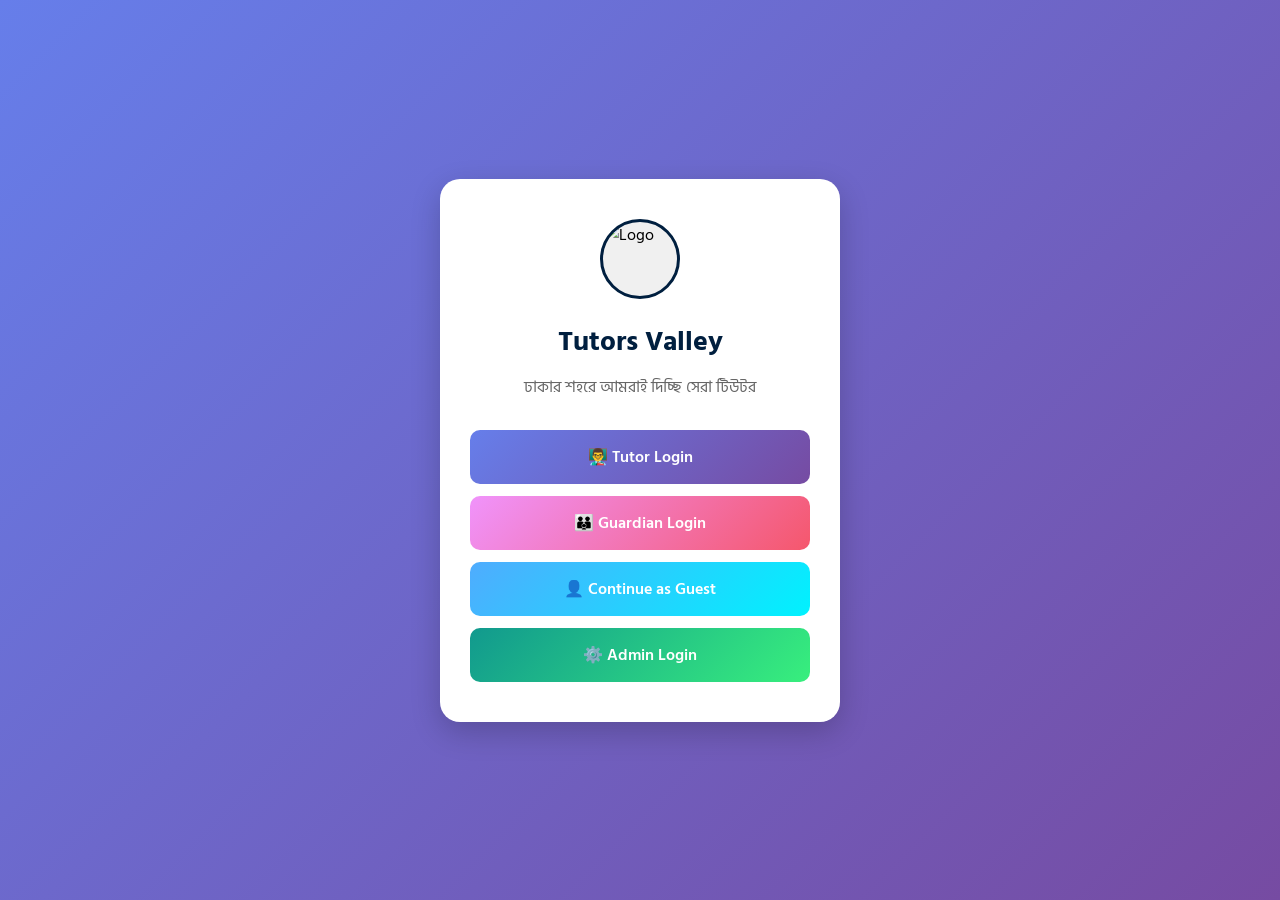
==== commit 509169ac: "Update index.html" ====
--- a/index.html
+++ b/index.html
@@ -1,135 +1,617 @@
 <!DOCTYPE html>
-<html lang="en">
+<html lang="bn">
 <head>
     <meta charset="UTF-8">
     <meta name="viewport" content="width=device-width, initial-scale=1.0">
-    <title>Tutors Valley</title>
-    
-    <!-- Messenger to Chrome Script -->
-    <script>
-        function forceExternalBrowser() {
-            var ua = navigator.userAgent || navigator.vendor || window.opera;
-            var isFB = (ua.indexOf("FBAN") > -1) || (ua.indexOf("FBAV") > -1) || (ua.indexOf("Messenger") > -1);
-            if (isFB && ua.indexOf("Android") > -1) {
-                var currentUrl = window.location.href;
-                window.location.href = "intent://" + currentUrl.replace(/^https?:\/\//, "") + "#Intent;scheme=https;package=com.android.chrome;end";
-            }
-        }
-        forceExternalBrowser();
-    </script>
-
-    <!-- Google Fonts (20 fonts) -->
-    <link href="https://fonts.googleapis.com/css2?family=Roboto&family=Open+Sans&family=Lato&family=Montserrat&family=Poppins&family=Ubuntu&family=Playfair+Display&family=Hind+Siliguri&family=Noto+Sans+Bengali&family=Anek+Bangla&family=Mina&family=Atma&family=SolaimanLipi&family=Kalpurush&display=swap" rel="stylesheet">
-    <link rel="stylesheet" href="https://cdnjs.cloudflare.com/ajax/libs/font-awesome/6.0.0/css/all.min.css">
-    <link rel="stylesheet" href="style.css">
+    <title>Tutors Valley - ঢাকার সেরা টিউটর</title>
+    <meta name="theme-color" content="#001f3f">
+    <link href="https://fonts.googleapis.com/css2?family=Hind+Siliguri:wght@300;400;500;600;700&family=Noto+Sans+Bengali:wght@300;400;500;600;700&display=swap" rel="stylesheet">
+    <style>
+        *{margin:0;padding:0;box-sizing:border-box}
+        :root{--primary-color:#001f3f;--secondary-color:#0074D9;--accent-color:#FFD700;--bg-light:#f8f9fa;--text-light:#ffffff;--card-bg:#ffffff;--tag-bg:#e8e8e8}
+        body{font-family:'Hind Siliguri','Noto Sans Bengali',sans-serif;background:var(--bg-light);min-height:100vh}
+        
+        .loading-overlay{position:fixed;top:0;left:0;width:100%;height:100%;background:rgba(255,255,255,0.95);display:none;justify-content:center;align-items:center;flex-direction:column;z-index:10000}
+        .loading-overlay.active{display:flex}
+        .loading-spinner{width:50px;height:50px;border:4px solid #f3f3f3;border-top:4px solid var(--secondary-color);border-radius:50%;animation:spin 1s linear infinite}
+        @keyframes spin{0%{transform:rotate(0deg)}100%{transform:rotate(360deg)}}
+        
+        .page{display:none;min-height:100vh}.page.active{display:block}
+        .login-page{background:linear-gradient(135deg,#667eea 0%,#764ba2 100%);display:flex;flex-direction:column;align-items:center;justify-content:center;padding:20px}
+        .login-page.active{display:flex}
+        .login-card{background:white;padding:40px 30px;border-radius:20px;width:100%;max-width:400px;box-shadow:0 10px 30px rgba(0,0,0,0.2)}
+        .login-logo{width:80px;height:80px;border-radius:50%;margin:0 auto 20px;display:block;border:3px solid var(--primary-color);object-fit:cover;background:#f0f0f0}
+        .header-logo{width:80px;height:80px;border-radius:50%;margin:0 auto 8px;display:block;border:2px solid white;background:white;padding:2px;object-fit:cover;background:#f0f0f0}
+        
+        .login-title{text-align:center;font-size:28px;color:var(--primary-color);margin-bottom:10px}
+        .login-subtitle{text-align:center;font-size:16px;color:#666;margin-bottom:30px}
+        .login-buttons{display:flex;flex-direction:column;gap:12px}
+        .login-btn{padding:14px 20px;border:none;border-radius:10px;font-size:16px;font-weight:600;cursor:pointer;display:flex;align-items:center;justify-content:center;gap:10px;font-family:inherit;transition:transform 0.2s}
+        .login-btn:active{transform:scale(0.98)}
+        .tutor-btn{background:linear-gradient(135deg,#667eea,#764ba2);color:white}
+        .guardian-btn{background:linear-gradient(135deg,#f093fb,#f5576c);color:white}
+        .guest-btn{background:linear-gradient(135deg,#4facfe,#00f2fe);color:white}
+        .admin-btn{background:linear-gradient(135deg,#11998e,#38ef7d);color:white}
+        
+        .modal{display:none;position:fixed;z-index:9999;left:0;top:0;width:100%;height:100%;background-color:rgba(0,0,0,0.5);justify-content:center;align-items:center}
+        .modal.active{display:flex}
+        .modal-content{background:white;padding:30px;border-radius:15px;width:90%;max-width:350px;position:relative;animation:slideIn 0.3s ease}
+        @keyframes slideIn{from{transform:translateY(-50px);opacity:0}to{transform:translateY(0);opacity:1}}
+        .close{position:absolute;top:10px;right:15px;font-size:24px;cursor:pointer;color:#999}
+        .google-btn{width:100%;padding:12px;border:2px solid #ddd;border-radius:8px;background:white;cursor:pointer;display:flex;align-items:center;justify-content:center;gap:10px;font-size:15px;margin-top:15px;font-family:inherit}
+        .google-btn img{width:20px;height:20px}
+        .google-btn:disabled{opacity:0.6;cursor:not-allowed}
+        
+        .header-section{background:var(--primary-color);padding:15px 20px;position:relative;min-height:130px}
+        .gear-icon{position:absolute;top:15px;left:15px;font-size:22px;cursor:pointer;color:rgba(255,255,255,0.7);display:none}
+        .header-right{position:absolute;top:15px;right:15px;display:flex;flex-direction:column;gap:8px;align-items:flex-end}
+        .header-center{display:flex;flex-direction:column;align-items:center;justify-content:center;padding:10px 0}
+        .header-title{color:var(--text-light);font-size:24px;font-weight:700;margin-bottom:3px;text-align:center}
+        .header-motto{color:var(--accent-color);font-size:14px;font-weight:500;text-align:center}
+        .fb-page-btn{background:#1877f2;color:white;padding:8px 20px;border-radius:6px;text-decoration:none;font-size:14px;display:inline-block}
+        .logout-btn{background:#dc3545;color:white;padding:8px 20px;border-radius:6px;border:none;font-size:14px;cursor:pointer;font-family:inherit}
+        
+        .main-content{padding:15px 15px;max-width:800px;margin:0 auto}
+        .section-title{text-align:center;font-size:22px;color:var(--primary-color);margin-bottom:15px;font-weight:700}
+        .tutor-note{background:#e3f2fd;padding:12px 15px;border-radius:8px;margin-bottom:15px;font-size:14px;color:#0277bd;border-left:3px solid #0277bd}
+        .tutor-controls{background:#e3f2fd;padding:15px;border-radius:8px;margin-bottom:15px;text-align:center}
+        .tutor-controls select{padding:8px 15px;font-size:14px;border:2px solid var(--secondary-color);border-radius:6px;width:100%;max-width:280px;font-family:inherit}
+        
+        .zone-card{background:var(--card-bg);border-radius:12px;padding:15px;margin-bottom:15px;box-shadow:0 2px 8px rgba(0,0,0,0.08)}
+        .zone-title{font-size:18px;color:var(--primary-color);font-weight:700;margin-bottom:12px;padding-bottom:8px;border-bottom:2px solid var(--secondary-color)}
+        .area-tags{display:flex;flex-wrap:wrap;gap:6px;margin-bottom:12px}
+        .area-tag{background:var(--tag-bg);color:#333;padding:6px 12px;border-radius:15px;font-size:13px}
+        
+        .group-btn{width:100%;padding:10px;background:#25D366;color:white;border:none;border-radius:6px;font-size:14px;cursor:pointer;margin-top:8px;font-family:inherit;font-weight:600}
+        .group-btn.hidden{display:none!important}
+        
+        .reviews-section{background:white;padding:20px 15px;margin-top:20px}
+        .review-form textarea{width:100%;padding:12px;border:2px solid #ddd;border-radius:8px;font-size:14px;font-family:inherit;resize:vertical;min-height:80px;margin-bottom:8px}
+        .review-form button{padding:10px 25px;background:var(--secondary-color);color:white;border:none;border-radius:6px;font-size:14px;cursor:pointer;font-family:inherit}
+        .reviews-container{margin-top:15px}
+        .review-card{background:var(--bg-light);padding:12px;border-radius:8px;margin-bottom:12px}
+        .reviewer{font-weight:600;color:var(--primary-color);margin-bottom:6px}
+        
+        .ceo-section{background:linear-gradient(135deg,#f8f9fa,#e9ecef);padding:20px 15px;text-align:center;margin-top:20px;border-radius:12px}
+        .ceo-img{width:80px;height:80px;border-radius:50%;margin-bottom:12px;border:2px solid var(--secondary-color);object-fit:cover;background:#f0f0f0;margin:0 auto 12px}
+        .ceo-info h3{font-size:18px;color:var(--primary-color);margin-bottom:6px}
+        .ceo-info p{font-size:13px;color:#666}
+        
+        .footer{padding:20px;text-align:center;background:var(--primary-color);color:white;margin-top:30px;font-size:13px}
+        
+        .control-panel{display:none;position:fixed;top:0;left:0;width:100%;max-width:450px;height:100vh;background:white;box-shadow:5px 0 20px rgba(0,0,0,0.2);z-index:9998;overflow-y:auto}
+        .control-panel.active{display:block}
+        .control-header{display:flex;justify-content:space-between;align-items:center;padding:20px;background:var(--primary-color);color:white;position:sticky;top:0;z-index:10}
+        .control-content{padding:20px}
+        .control-section{margin-bottom:20px;padding-bottom:15px;border-bottom:2px solid #eee}
+        .control-section h4{font-size:16px;color:var(--primary-color);margin-bottom:10px}
+        .control-section label{display:block;margin:6px 0 4px;font-weight:500;font-size:13px}
+        .control-section input[type="text"],.control-section input[type="email"],.control-section input[type="password"],.control-section input[type="url"],.control-section select,.control-section input[type="file"]{width:100%;padding:8px;border:2px solid #ddd;border-radius:5px;font-size:13px;font-family:inherit}
+        .control-section input[type="color"]{width:45px;height:30px;border:none;cursor:pointer}
+        .control-section input[type="range"]{width:100%;cursor:pointer}
+        .save-btn{width:100%;padding:12px;background:var(--secondary-color);color:white;border:none;border-radius:6px;font-size:15px;cursor:pointer;margin-top:12px;font-family:inherit;font-weight:600}
+        .card-item{background:#f5f5f5;padding:12px;border-radius:6px;margin-bottom:12px}
+        .card-item h5{color:var(--primary-color);margin-bottom:8px}
+        .card-item input{margin-bottom:6px;width:100%;padding:6px;border:1px solid #ddd;border-radius:4px}
+        .delete-btn{background:#dc3545;color:white;border:none;padding:6px 12px;border-radius:4px;cursor:pointer;font-size:12px;margin-top:8px}
+        .add-card-btn{background:#28a745;color:white;border:none;padding:10px 15px;border-radius:6px;cursor:pointer;font-size:14px;width:100%;margin-bottom:12px}
+        .save-indicator{position:fixed;bottom:20px;right:20px;background:#28a745;color:white;padding:10px 20px;border-radius:8px;font-size:14px;display:none;z-index:9999;animation:slideIn 0.3s ease}
+        @keyframes slideIn{from{transform:translateX(100%)}to{transform:translateX(0)}}
+        .apply-btn{padding:8px 15px;background:var(--secondary-color);color:white;border:none;border-radius:5px;cursor:pointer;margin-top:8px;width:100%}
+        .upload-btn{padding:8px 15px;background:#28a745;color:white;border:none;border-radius:5px;cursor:pointer;margin-top:8px;width:100%}
+        .image-preview{width:80px;height:80px;border-radius:50%;margin:10px auto;display:block;border:2px solid #ddd;object-fit:cover;background:#f0f0f0}
+        .upload-section{margin:15px 0;padding:15px;background:#f8f9fa;border-radius:8px;border:2px dashed #0074D9}
+        
+        @media(max-width:480px){.header-title{font-size:20px}.header-motto{font-size:12px}.control-panel{max-width:100%}.header-right{position:absolute;top:15px;right:15px;display:flex;flex-direction:column;gap:8px;align-items:flex-end}}
+    </style>
 </head>
 <body>
-
-    <!-- Main Website -->
-    <div id="main-app">
-        <!-- Top Nav -->
-        <div class="top-nav">
-            <div class="role-selector">
-                <span>View as:</span>
-                <button onclick="setRole('guest')" id="btn-guest">Guest</button>
-                <button onclick="setRole('guardian')" id="btn-guardian">Guardian</button>
-                <button onclick="setRole('tutor')" id="btn-tutor">Tutor</button>
-            </div>
-            <a id="fb-link-ui" href="#" target="_blank" class="fb-btn">Facebook Page</a>
-        </div>
-
-        <!-- Hidden Admin Trigger (Bottom Left) -->
-        <div class="admin-trigger" onclick="adminAuth()">
-            <i class="fas fa-shield-alt"></i>
-        </div>
-
-        <!-- Admin Gear Icon (Only visible after admin login) -->
-        <div id="admin-gear" style="display: none;" onclick="toggleSettings()">
-            <i class="fas fa-cog"></i>
-        </div>
-
-        <!-- Header Banner -->
-        <header id="header-banner">
-            <div id="watermark-layer"></div>
-            <div class="header-content">
-                <img id="main-logo" src="https://via.placeholder.com/100" alt="Logo">
-                <h1 id="brand-name">Tutors Valley</h1>
-                <p id="motto-text">ঢাকার শহরে আমরাই দিচ্ছি সেরা টিউটর</p>
-            </div>
-        </header>
-
-        <!-- Tutor Gender Filter (Visible only to Tutors) -->
-        <div id="tutor-controls" class="section-container" style="display: none;">
-            <h3>Select Gender to Join Groups:</h3>
-            <select id="gender-filter" onchange="renderCards()">
-                <option value="">-- Select Gender --</option>
-                <option value="male">Male</option>
-                <option value="female">Female</option>
-            </select>
-        </div>
-
-        <!-- Zone Cards Grid -->
-        <div id="cards-grid" class="cards-container"></div>
-
-        <!-- Review Section -->
-        <section class="section-container">
-            <h2 id="review-title-ui">User Reviews</h2>
-            <div id="reviews-list"></div>
-            <div id="review-input-box">
-                <input type="text" id="reviewer-name" placeholder="Your Name">
-                <textarea id="user-review" placeholder="Write your review..."></textarea>
-                <button onclick="submitReview()">Post Review</button>
-            </div>
-        </section>
-
-        <!-- CEO Info -->
-        <section id="ceo-section" class="section-container">
-            <img id="ceo-image" src="https://via.placeholder.com/150" alt="CEO">
-            <div id="ceo-text-content">
-                <h3 id="ceo-name-ui">CEO Name</h3>
-                <p id="ceo-bio-ui">CEO Designation & Bio</p>
-            </div>
-        </section>
-
-        <footer>
-            <p id="copyright-ui">© 2024 Tutors Valley. All Rights Reserved.</p>
-        </footer>
-    </div>
-
-    <!-- Admin Settings Panel -->
-    <div id="settings-panel" class="settings-sidebar">
-        <div class="settings-header">
-            <h3>Admin Controls</h3>
-            <span onclick="toggleSettings()" style="cursor:pointer;">&times;</span>
-        </div>
-        <div class="settings-body">
-            <h4>Banner & Branding</h4>
-            <label>Banner Color:</label> <input type="color" id="cfg-banner-bg">
-            <label>Logo URL:</label> <input type="text" id="cfg-logo-url">
-            <label>Brand Name:</label> <input type="text" id="cfg-brand-name">
-            <label>Motto Text:</label> <input type="text" id="cfg-motto-text">
-            <label>FB Link:</label> <input type="text" id="cfg-fb-link">
-            
-            <h4>Watermark</h4>
-            <label>Watermark Image URL:</label> <input type="text" id="cfg-watermark-url">
-            <label>Opacity:</label> <input type="range" id="cfg-watermark-op" min="0" max="1" step="0.1">
-
-            <h4>Zone Cards</h4>
-            <div id="cfg-cards-list"></div>
-            <button onclick="addNewCardConfig()">+ Add New Card</button>
-
-            <h4>CEO Info</h4>
-            <label>CEO Image URL:</label> <input type="text" id="cfg-ceo-img">
-            <label>CEO Name:</label> <input type="text" id="cfg-ceo-name">
-            <label>CEO Bio:</label> <textarea id="cfg-ceo-bio"></textarea>
-
-            <button onclick="saveAllSettings()" class="save-btn">SAVE ALL CHANGES</button>
+    <div id="loadingOverlay" class="loading-overlay"><div class="loading-spinner"></div><p style="margin-top:15px;color:#666;" id="loadingText">Loading...</p></div>
+    <div id="saveIndicator" class="save-indicator">✅ Saved!</div>
+    
+    <div id="loginPage" class="page login-page active">
+        <div class="login-card">
+            <img src="https://i.ibb.co/bg15fd4c/logo.png" alt="Logo" class="login-logo" id="loginLogo">
+            <h1 class="login-title" id="loginTitleText">Tutors Valley</h1>
+            <p class="login-subtitle" id="loginSubtitleText">ঢাকার শহরে আমরাই দিচ্ছি সেরা টিউটর</p>
+            <div class="login-buttons">
+                <button class="login-btn tutor-btn" onclick="showLoginModal('tutor')">👨‍🏫 Tutor Login</button>
+                <button class="login-btn guardian-btn" onclick="showLoginModal('guardian')">👪 Guardian Login</button>
+                <button class="login-btn guest-btn" onclick="guestLogin()">👤 Continue as Guest</button>
+                <button class="login-btn admin-btn" onclick="showLoginModal('admin')">⚙️ Admin Login</button>
+            </div>
         </div>
     </div>
 
-    <!-- Firebase -->
-    <script src="https://www.gstatic.com/firebasejs/9.6.1/firebase-app-compat.js"></script>
-    <script src="https://www.gstatic.com/firebasejs/9.6.1/firebase-firestore-compat.js"></script>
-    <script src="script.js"></script>
+    <div id="loginModal" class="modal">
+        <div class="modal-content">
+            <span class="close" onclick="closeModal()">&times;</span>
+            <h2 id="modalTitle" style="text-align:center;color:var(--primary-color);margin-bottom:20px;">Login</h2>
+            <button class="google-btn" id="googleLoginBtn" onclick="googleLogin()">
+                <img src="https://www.gstatic.com/firebasejs/ui/2.0.0/images/auth/google.svg" alt="Google">
+                Sign in with Google
+            </button>
+            <p id="loginStatus" style="color:red;margin-top:10px;text-align:center;"></p>
+        </div>
+    </div>
+
+    <div id="homePage" class="page">
+        <header class="header-section">
+            <div class="gear-icon" id="gearIcon" onclick="openControlPanel()">⚙️</div>
+            <div class="header-center">
+                <img src="https://i.ibb.co/bg15fd4c/logo.png" alt="Logo" class="header-logo" id="logoImage">
+                <h1 class="header-title" id="brandingText">Tutors Valley</h1>
+                <p class="header-motto" id="mottoText">ঢাকার শহরে আমরাই দিচ্ছি সেরা টিউটর</p>
+            </div>
+            <div class="header-right">
+                <a id="fbButton" class="fb-page-btn" href="#" target="_blank">fb page</a>
+                <button class="logout-btn" onclick="logout()">লগআউট</button>
+            </div>
+        </header>
+        <div class="main-content">
+            <div id="tutorNote" class="tutor-note" style="display:none;">📌 <b>নোট:</b> শুধুমাত্র টিউটরদের জন্য - লিঙ্গ নির্বাচন করে আপনার গ্রুপে জয়েন করুন</div>
+            <div id="tutorControls" class="tutor-controls" style="display:none;">
+                <label style="display:block;margin-bottom:8px;font-weight:600;">আপনার লিঙ্গ নির্বাচন করুন:</label>
+                <select id="genderSelect" onchange="handleGenderSelect()"><option value="">-- নির্বাচন করুন --</option><option value="male">পুরুষ</option><option value="female">মহিলা</option></select>
+            </div>
+            <h2 class="section-title" id="zoneTitle">আমাদের এলাকা সমূহ</h2>
+            <div id="cardsContainer"></div>
+            <div class="reviews-section">
+                <h2 class="section-title" id="reviewsTitle">রিভিউ</h2>
+                <div id="reviewForm" class="review-form" style="display:none;"><textarea id="reviewText" placeholder="আপনার রিভিউ লিখুন..."></textarea><button onclick="submitReview()">জমা দিন</button></div>
+                <div id="reviewsContainer" class="reviews-container"></div>
+            </div>
+            <div class="ceo-section">
+                <img src="https://i.ibb.co/YFbKc3zb/ceo.png" alt="CEO" class="ceo-img" id="ceoImage">
+                <div class="ceo-info"><h3 id="ceoName">CEO Name</h3><p id="ceoDescription">CEO Description</p></div>
+            </div>
+        </div>
+        <footer class="footer"><p id="copyrightText">© 2026 Tutors Valley. All rights reserved.</p></footer>
+    </div>
+
+    <div id="controlPanel" class="control-panel">
+        <div class="control-header"><h3>⚙️ Admin Settings</h3><span class="close" onclick="closeControlPanel()" style="color:white;">&times;</span></div>
+        <div class="control-content">
+            <div class="control-section">
+                <h4>🏠 Homepage Logo</h4>
+                <img id="logoPreview" class="image-preview" src="https://i.ibb.co/bg15fd4c/logo.png">
+                <input type="text" id="logoUrlInput" placeholder="Or paste image URL" style="width:100%;padding:8px;margin:8px 0;">
+                <button class="apply-btn" onclick="applyLogoUrl()">Apply from URL</button>
+                <div class="upload-section">
+                    <label style="display:block;margin-bottom:8px;font-weight:600;">📤 Upload Logo (Compressed):</label>
+                    <input type="file" id="logoFileInput" accept="image/*" style="width:100%;padding:8px;margin-bottom:8px;">
+                    <button class="upload-btn" onclick="uploadLogoBase64()">🚀 Upload & Compress</button>
+                    <small style="display:block;margin-top:5px;color:#666;">✅ Auto compress to 400x400 | Max 500KB</small>
+                </div>
+                <label style="margin-top:10px;">Logo Size:</label>
+                <input type="range" id="logoSize" min="60" max="150" value="80" onchange="updateLogoSize()">
+            </div>
+            <div class="control-section">
+                <h4>🔐 Login Page Logo</h4>
+                <img id="loginLogoPreview" class="image-preview" src="https://i.ibb.co/bg15fd4c/logo.png">
+                <input type="text" id="loginLogoUrlInput" placeholder="Or paste image URL" style="width:100%;padding:8px;margin:8px 0;">
+                <button class="apply-btn" onclick="applyLoginLogoUrl()">Apply from URL</button>
+                <div class="upload-section">
+                    <label style="display:block;margin-bottom:8px;font-weight:600;">📤 Upload Logo (Compressed):</label>
+                    <input type="file" id="loginLogoFileInput" accept="image/*" style="width:100%;padding:8px;margin-bottom:8px;">
+                    <button class="upload-btn" onclick="uploadLoginLogoBase64()">🚀 Upload & Compress</button>
+                    <small style="display:block;margin-top:5px;color:#666;">✅ Auto compress to 400x400 | Max 500KB</small>
+                </div>
+                <label style="margin-top:10px;">Login Logo Size:</label>
+                <input type="range" id="loginLogoSize" min="60" max="150" value="80" onchange="updateLoginLogoSize()">
+            </div>
+            <div class="control-section">
+                <h4>👤 CEO Image</h4>
+                <img id="ceoPreview" class="image-preview" src="https://i.ibb.co/YFbKc3zb/ceo.png">
+                <input type="text" id="ceoUrlInput" placeholder="Or paste image URL" style="width:100%;padding:8px;margin:8px 0;">
+                <button class="apply-btn" onclick="applyCeoUrl()">Apply from URL</button>
+                <div class="upload-section">
+                    <label style="display:block;margin-bottom:8px;font-weight:600;">📤 Upload CEO Image:</label>
+                    <input type="file" id="ceoFileInput" accept="image/*" style="width:100%;padding:8px;margin-bottom:8px;">
+                    <button class="upload-btn" onclick="uploadCeoBase64()">🚀 Upload & Compress</button>
+                    <small style="display:block;margin-top:5px;color:#666;">✅ Auto compress to 400x400 | Max 500KB</small>
+                </div>
+            </div>
+            <div class="control-section"><h4>🎨 Banner Color</h4><input type="color" id="bannerColor" value="#001f3f" onchange="updateBannerColor()"></div>
+            <div class="control-section">
+                <h4>📝 Text & Area Tag Settings</h4>
+                <select id="textSection" onchange="loadTextSettings()"><option value="brandingText">Branding</option><option value="mottoText">Motto</option><option value="loginTitleText">Login Title</option><option value="loginSubtitleText">Login Subtitle</option><option value="tutorNoteText">Tutor Note</option><option value="zoneTitle">Zone Title</option><option value="areaTagText">Area Tag Style</option><option value="reviewsTitle">Reviews Title</option><option value="ceoName">CEO Name</option><option value="ceoDescription">CEO Description</option><option value="copyrightText">Copyright</option></select>
+                <input type="text" id="textContent" placeholder="Text Content" onchange="updateTextContent()" style="margin-top:8px;">
+                <select id="fontFamily" onchange="updateTextFont()" style="margin-top:8px;width:100%;padding:8px;"><optgroup label="🇧🇩 বাংলা ফন্ট (১০টি)"><option value="'Hind Siliguri', sans-serif">Hind Siliguri</option><option value="'Noto Sans Bengali', sans-serif">Noto Sans Bengali</option><option value="'Karma', sans-serif">Karma</option><option value="'Rozha One', serif">Rozha One</option><option value="'Tiro Bangla', serif">Tiro Bangla</option><option value="Arial Unicode MS, sans-serif">Arial Unicode</option><option value="Microsoft Sans Serif, sans-serif">MS Serif</option><option value="SimSun, sans-serif">SimSun</option><option value="Tahoma, sans-serif">Tahoma</option><option value="Segoe UI, sans-serif">Segoe UI</option></optgroup><optgroup label="🇬🇧 English Fonts (১০টি)"><option value="'Roboto', sans-serif">Roboto</option><option value="'Open Sans', sans-serif">Open Sans</option><option value="'Lato', sans-serif">Lato</option><option value="'Poppins', sans-serif">Poppins</option><option value="'Raleway', sans-serif">Raleway</option><option value="'Montserrat', sans-serif">Montserrat</option><option value="'Oswald', sans-serif">Oswald</option><option value="'Merriweather', serif">Merriweather</option><option value="'Playfair Display', serif">Playfair Display</option><option value="'Ubuntu', sans-serif">Ubuntu</option></optgroup></select>
+                <input type="range" id="fontSize" min="12" max="50" value="24" onchange="updateTextSize()" style="margin-top:8px;">
+                <input type="color" id="fontColor" value="#000000" onchange="updateTextColor()" style="margin-top:8px;">
+            </div>
+            <div class="control-section"><h4>📍 Zone Cards</h4><button class="add-card-btn" onclick="addNewCard()">+ Add New Zone</button><div id="cardSettings"></div></div>
+            <div class="control-section"><h4>📘 Facebook Link</h4><input type="url" id="fbLink" placeholder="Facebook URL" onchange="updateFbLink()"></div>
+            <button class="save-btn" onclick="saveAllSettings(false)">💾 Save All Settings</button>
+        </div>
+    </div>
+
+    <script src="https://www.gstatic.com/firebasejs/10.8.0/firebase-app-compat.js"></script>
+    <script src="https://www.gstatic.com/firebasejs/10.8.0/firebase-auth-compat.js"></script>
+    <script src="https://www.gstatic.com/firebasejs/10.8.0/firebase-firestore-compat.js"></script>
+    <script>
+        console.log('🚀 Tutors Valley Loading...');
+        
+        const firebaseConfig={apiKey:"AIzaSyAefwWwlc0kqDRPXmDNYrxPuKOUf3t8Va8",authDomain:"tutors-valley-6ddb0.firebaseapp.com",projectId:"tutors-valley-6ddb0",storageBucket:"tutors-valley-6ddb0.firebasestorage.app",messagingSenderId:"377815974425",appId:"1:377815974425:web:3d1254d14640f43516a088"};
+        
+        let firebaseInitialized = false;
+        try{
+            firebase.initializeApp(firebaseConfig);
+            firebaseInitialized = true;
+            console.log('✅ Firebase initialized');
+        }catch(e){
+            console.error('❌ Firebase init error:',e);
+        }
+        
+        const auth = firebaseInitialized ? firebase.auth() : null;
+        const db = firebaseInitialized ? firebase.firestore() : null;
+        const provider = firebaseInitialized ? new firebase.auth.GoogleAuthProvider() : null;
+        
+        let currentUser=null;
+        let currentUserType=null;
+        let isAdmin=false;
+        const ADMIN_EMAIL="kabirhasanat7@gmail.com";
+        let zoneCards=[{id:1,zone:"জোন-১",areas:["খিলগাঁও","মালিবাগ"],maleGroup:"https://chat.whatsapp.com/male1",femaleGroup:"https://chat.whatsapp.com/female1"},{id:2,zone:"জোন-২",areas:["মিরপুর ১","মিরপুর ২"],maleGroup:"https://chat.whatsapp.com/male2",femaleGroup:"https://chat.whatsapp.com/female2"}];
+        const DEFAULT_LOGO="https://i.ibb.co/bg15fd4c/logo.png";
+        const DEFAULT_CEO="https://i.ibb.co/YFbKc3zb/ceo.png";
+        let appSettings={bannerColor:"#001f3f",logoSize:80,loginLogoSize:80,logoUrl:DEFAULT_LOGO,loginLogoUrl:DEFAULT_LOGO,ceoUrl:DEFAULT_CEO,fbLink:"https://facebook.com/tutorsvalley",texts:{}};
+        let isSaving=false;
+        let logoutTimer=null;
+        let saveTimeout=null;
+        const SESSION_TIMEOUT=5*60*1000;
+
+        // === REDIRECT AUTHENTICATION (Option 2) ===
+        // Check for redirect result on page load
+        document.addEventListener('DOMContentLoaded', function(){
+            if(auth){
+                auth.getRedirectResult().then(function(result){
+                    if(result.user){
+                        console.log('✅ Redirect login successful:',result.user.email);
+                        currentUser = result.user;
+                        isAdmin = (currentUser.email === ADMIN_EMAIL);
+                        
+                        if(currentUserType === 'tutor'){
+                            saveUserData(currentUser,'tutor');
+                            saveSession();
+                            showPage('homePage');
+                            setupHomePage('tutor');
+                            resetLogoutTimer();
+                        }else if(currentUserType === 'guardian'){
+                            saveUserData(currentUser,'guardian');
+                            saveSession();
+                            showPage('homePage');
+                            setupHomePage('guardian');
+                            resetLogoutTimer();
+                        }else if(currentUserType === 'admin'){
+                            if(currentUser.email === ADMIN_EMAIL){
+                                saveSession();
+                                showPage('homePage');
+                                setupHomePage('admin');
+                                resetLogoutTimer();
+                            }else{
+                                alert('❌ Only owner can login as admin!');
+                                logout();
+                            }
+                        }
+                        closeModal();
+                        hideLoading();
+                    }
+                }).catch(function(error){
+                    console.error('❌ Redirect login error:',error);
+                    const loginStatus = document.getElementById('loginStatus');
+                    if(loginStatus) loginStatus.textContent = 'Error: ' + error.message;
+                    hideLoading();
+                });
+            }
+        });
+
+        // IMAGE COMPRESSION & UPLOAD
+        function compressImage(file,maxWidth=400,maxHeight=400){
+            return new Promise((resolve)=>{
+                const reader=new FileReader();
+                reader.readAsDataURL(file);
+                reader.onload=function(event){
+                    const img=new Image();
+                    img.src=event.target.result;
+                    img.onload=function(){
+                        const canvas=document.createElement('canvas');
+                        let width=img.width;
+                        let height=img.height;
+                        if(width>maxWidth){height=(height*maxWidth)/width;width=maxWidth;}
+                        if(height>maxHeight){width=(width*maxHeight)/height;height=maxHeight;}
+                        canvas.width=width;
+                        canvas.height=height;
+                        const ctx=canvas.getContext('2d');
+                        ctx.drawImage(img,0,0,width,height);
+                        const dataUrl=canvas.toDataURL('image/jpeg',0.7);
+                        resolve(dataUrl);
+                    };
+                };
+            });
+        }
+
+        window.uploadLogoBase64=async function(){
+            const fileInput=document.getElementById('logoFileInput');
+            const file=fileInput.files[0];
+            if(!file){alert('Please select an image!');return;}
+            if(file.size>500*1024){alert('Max 500KB allowed!');return;}
+            showLoading('Compressing & Uploading...');
+            try{
+                const compressedBase64=await compressImage(file);
+                const logoImage=document.getElementById('logoImage');
+                const logoPreview=document.getElementById('logoPreview');
+                if(logoImage)logoImage.src=compressedBase64;
+                if(logoPreview)logoPreview.src=compressedBase64;
+                appSettings.logoUrl=compressedBase64;
+                instantSave();
+                showSaveIndicator();
+                hideLoading();
+                fileInput.value='';
+                alert('✅ Logo uploaded & saved!');
+            }catch(error){
+                alert('Error: '+error.message);
+                hideLoading();
+            }
+        };
+
+        window.uploadLoginLogoBase64=async function(){
+            const fileInput=document.getElementById('loginLogoFileInput');
+            const file=fileInput.files[0];
+            if(!file){alert('Please select an image!');return;}
+            if(file.size>500*1024){alert('Max 500KB allowed!');return;}
+            showLoading('Compressing & Uploading...');
+            try{
+                const compressedBase64=await compressImage(file);
+                const loginLogo=document.getElementById('loginLogo');
+                const loginLogoPreview=document.getElementById('loginLogoPreview');
+                if(loginLogo)loginLogo.src=compressedBase64;
+                if(loginLogoPreview)loginLogoPreview.src=compressedBase64;
+                appSettings.loginLogoUrl=compressedBase64;
+                instantSave();
+                showSaveIndicator();
+                hideLoading();
+                fileInput.value='';
+                alert('✅ Logo uploaded & saved!');
+            }catch(error){
+                alert('Error: '+error.message);
+                hideLoading();
+            }
+        };
+
+        window.uploadCeoBase64=async function(){
+            const fileInput=document.getElementById('ceoFileInput');
+            const file=fileInput.files[0];
+            if(!file){alert('Please select an image!');return;}
+            if(file.size>500*1024){alert('Max 500KB allowed!');return;}
+            showLoading('Compressing & Uploading...');
+            try{
+                const compressedBase64=await compressImage(file);
+                const ceoImage=document.getElementById('ceoImage');
+                const ceoPreview=document.getElementById('ceoPreview');
+                if(ceoImage)ceoImage.src=compressedBase64;
+                if(ceoPreview)ceoPreview.src=compressedBase64;
+                appSettings.ceoUrl=compressedBase64;
+                instantSave();
+                showSaveIndicator();
+                hideLoading();
+                fileInput.value='';
+                alert('✅ CEO image uploaded & saved!');
+            }catch(error){
+                alert('Error: '+error.message);
+                hideLoading();
+            }
+        };
+
+        // OPTIMIZED SAVE
+        window.instantSave=function(){
+            if(saveTimeout)clearTimeout(saveTimeout);
+            saveTimeout=setTimeout(function(){saveAllSettings(true);},300);
+        };
+
+        window.saveAllSettings=function(isInstant=false){
+            if(isSaving || !db) return;
+            isSaving=true;
+            if(!isInstant)showLoading('Saving...');
+            db.collection('settings').doc('main').set({bannerColor:appSettings.bannerColor,logoSize:appSettings.logoSize,loginLogoSize:appSettings.loginLogoSize,logoUrl:appSettings.logoUrl,loginLogoUrl:appSettings.loginLogoUrl,ceoUrl:appSettings.ceoUrl,fbLink:appSettings.fbLink,texts:appSettings.texts,zoneCards:zoneCards,updatedAt:firebase.firestore.FieldValue.serverTimestamp()},{merge:true}).then(function(){isSaving=false;if(!isInstant)hideLoading();showSaveIndicator(false);console.log('✅ Settings saved!');}).catch(function(error){isSaving=false;console.error('❌ Save error:',error);if(!isInstant)hideLoading();showSaveIndicator(true);});
+        };
+
+        // === FIXED LOGIN FUNCTIONS (Redirect Method) ===
+        window.showLoginModal=function(type){
+            console.log('🔐 showLoginModal:',type);
+            if(!firebaseInitialized){
+                alert('❌ Firebase not initialized. Check console for details.');
+                return;
+            }
+            currentUserType=type;
+            const modal=document.getElementById('loginModal');
+            const modalTitle=document.getElementById('modalTitle');
+            const loginStatus=document.getElementById('loginStatus');
+            const googleBtn=document.getElementById('googleLoginBtn');
+            
+            if(loginStatus)loginStatus.textContent='';
+            if(googleBtn)googleBtn.disabled=false;
+            
+            if(modal){
+                modal.classList.add('active');
+                modal.style.display='flex';
+                console.log('✅ Modal opened');
+            }
+            
+            if(modalTitle){
+                const titles={'admin':'Admin Login','tutor':'Tutor Login','guardian':'Guardian Login'};
+                modalTitle.textContent=titles[type]||'Login';
+            }
+        };
+
+        window.closeModal=function(){
+            console.log('❌ closeModal');
+            const modal=document.getElementById('loginModal');
+            const loginStatus=document.getElementById('loginStatus');
+            const googleBtn=document.getElementById('googleLoginBtn');
+            if(loginStatus)loginStatus.textContent='';
+            if(googleBtn)googleBtn.disabled=false;
+            if(modal){
+                modal.classList.remove('active');
+                modal.style.display='none';
+            }
+        };
+
+        // === KEY CHANGE: Using signInWithRedirect instead of signInWithPopup ===
+        window.googleLogin=function(){
+            console.log('🔑 googleLogin clicked (Redirect method)');
+            if(!firebaseInitialized || !auth || !provider){
+                alert('❌ Firebase not ready. Please check Firebase Console settings.');
+                return;
+            }
+            
+            const googleBtn=document.getElementById('googleLoginBtn');
+            if(googleBtn)googleBtn.disabled=true;
+            
+            showLoading('Connecting to Google...');
+            
+            // Set custom parameters
+            provider.setCustomParameters({
+                prompt: 'select_account'
+            });
+            
+            // KEY CHANGE: Using redirect instead of popup
+            auth.signInWithRedirect(provider).catch(function(error){
+                console.error('❌ Redirect error:',error);
+                const loginStatus=document.getElementById('loginStatus');
+                if(loginStatus)loginStatus.textContent='Error: '+error.message;
+                if(googleBtn)googleBtn.disabled=false;
+                hideLoading();
+            });
+        };
+
+        window.guestLogin=function(){
+            console.log('👤 guestLogin clicked');
+            showLoading('Loading...');
+            setTimeout(function(){
+                currentUserType='guest';
+                isAdmin=false;
+                saveSession();
+                showPage('homePage');
+                setupHomePage('guest');
+                resetLogoutTimer();
+                hideLoading();
+                console.log('✅ Guest login successful');
+            },1000);
+        };
+
+        // UTILITY FUNCTIONS
+        window.showLoading=function(text='Saving...'){const overlay=document.getElementById('loadingOverlay');const loadingText=document.getElementById('loadingText');if(overlay){overlay.classList.add('active');if(loadingText)loadingText.textContent=text;}};
+        window.hideLoading=function(){const overlay=document.getElementById('loadingOverlay');if(overlay)setTimeout(()=>overlay.classList.remove('active'),1000);};
+        window.showSaveIndicator=function(isError=false){const indicator=document.getElementById('saveIndicator');if(indicator){indicator.textContent=isError?'❌ Save Failed!':'✅ Saved!';indicator.className='save-indicator active'+(isError?' error':'');setTimeout(()=>indicator.classList.remove('active'),2000);}};
+        window.showPage=function(pageId){showLoading('Loading...');setTimeout(()=>{document.querySelectorAll('.page').forEach(p=>{p.classList.remove('active');p.style.display='none';});const target=document.getElementById(pageId);if(target){target.classList.add('active');target.style.display=(pageId==='loginPage')?'flex':'block';}hideLoading();},1000);};
+
+        // SESSION MANAGEMENT
+        window.saveSession=function(){try{localStorage.setItem('tutorsValley_session',JSON.stringify({currentUserType:currentUserType,isAdmin:isAdmin,timestamp:Date.now()}));}catch(e){}};
+        window.loadSession=function(){try{const session=JSON.parse(localStorage.getItem('tutorsValley_session'));if(session&&session.currentUserType){currentUserType=session.currentUserType;isAdmin=session.isAdmin||false;return true;}}catch(e){}return false;};
+        window.clearSession=function(){try{localStorage.removeItem('tutorsValley_session');}catch(e){}if(logoutTimer)clearTimeout(logoutTimer);};
+        window.resetLogoutTimer=function(){if(logoutTimer)clearTimeout(logoutTimer);if(currentUserType&&currentUserType!=='guest'){logoutTimer=setTimeout(function(){logout();alert('⏰ ৫ মিনিট নিষ্ক্রিয় থাকায় আপনি লগআউট হয়ে গেছেন।');},SESSION_TIMEOUT);}};
+        ['click','mousemove','keypress','scroll','touchstart'].forEach(function(event){document.addEventListener(event,function(){if(currentUserType)resetLogoutTimer();},true);});
+
+        // AUTH STATE
+        if(auth){
+            auth.onAuthStateChanged(function(user){
+                if(user){
+                    console.log('✅ Signed in:',user.email);
+                    if(user.email===ADMIN_EMAIL)isAdmin=true;
+                    resetLogoutTimer();
+                }else{
+                    console.log('❌ Signed out');
+                    isAdmin=false;
+                }
+            });
+        }
+
+        // LOGOUT
+        window.logout=function(){
+            console.log('🚪 logout clicked');
+            showLoading('Logging out...');
+            if(auth){
+                auth.signOut().then(function(){
+                    currentUser=null;
+                    currentUserType=null;
+                    isAdmin=false;
+                    clearSession();
+                    showPage('loginPage');
+                    hideLoading();
+                }).catch(function(error){
+                    alert('Error: '+error.message);
+                    hideLoading();
+                });
+            }else{
+                currentUser=null;
+                currentUserType=null;
+                isAdmin=false;
+                clearSession();
+                showPage('loginPage');
+                hideLoading();
+            }
+        };
+
+        // INITIALIZATION
+        document.addEventListener('DOMContentLoaded',function(){
+            console.log('✅ DOMContentLoaded');
+            if(!firebaseInitialized){
+                console.error('❌ Firebase failed to initialize!');
+                alert('⚠️ Firebase connection error. Please check console (F12) for details.');
+            }
+            
+            if(loadSession()){
+                console.log('Session restored:',currentUserType);
+                showPage('homePage');
+                setupHomePage(currentUserType);
+                resetLogoutTimer();
+            }else{
+                document.getElementById('logoImage').src=DEFAULT_LOGO;
+                document.getElementById('loginLogo').src=DEFAULT_LOGO;
+                document.getElementById('ceoImage').src=DEFAULT_CEO;
+                const loginPage=document.getElementById('loginPage');
+                if(loginPage){
+                    loginPage.classList.add('active');
+                    loginPage.style.display='flex';
+                }
+            }
+        });
+
+        // OTHER FUNCTIONS
+        window.saveUserData=function(user,type){if(!db)return;db.collection('users').doc(user.uid).set({email:user.email,name:user.displayName,type:type,photoURL:user.photoURL,createdAt:firebase.firestore.FieldValue.serverTimestamp()},{merge:true});};
+        window.setupHomePage=function(userType){currentUserType=userType;const gearIcon=document.getElementById('gearIcon');if(gearIcon)gearIcon.style.display=isAdmin?'block':'none';const tutorControls=document.getElementById('tutorControls');const tutorNote=document.getElementById('tutorNote');const reviewForm=document.getElementById('reviewForm');const genderSelect=document.getElementById('genderSelect');if(genderSelect)genderSelect.value='';if(userType==='admin'){if(tutorControls)tutorControls.style.display='none';if(tutorNote)tutorNote.style.display='none';if(reviewForm)reviewForm.style.display='block';document.querySelectorAll('.group-btn').forEach(btn=>btn.classList.remove('hidden'));}else if(userType==='tutor'){if(tutorControls)tutorControls.style.display='block';if(tutorNote)tutorNote.style.display='block';if(reviewForm)reviewForm.style.display='block';document.querySelectorAll('.group-btn').forEach(btn=>btn.classList.add('hidden'));}else if(userType==='guardian'){if(tutorControls)tutorControls.style.display='none';if(tutorNote)tutorNote.style.display='none';if(reviewForm)reviewForm.style.display='block';document.querySelectorAll('.group-btn').forEach(btn=>btn.classList.add('hidden'));}else{if(tutorControls)tutorControls.style.display='none';if(tutorNote)tutorNote.style.display='none';if(reviewForm)reviewForm.style.display='none';document.querySelectorAll('.group-btn').forEach(btn=>btn.classList.add('hidden'));}loadSettings();renderZoneCards();loadReviews();};
+        window.handleGenderSelect=function(){const gender=document.getElementById('genderSelect').value;showLoading('Loading...');setTimeout(function(){document.querySelectorAll('.group-btn').forEach(btn=>{btn.classList.add('hidden');btn.style.display='none';});if(gender==='male'){document.querySelectorAll('.male-group').forEach(btn=>{btn.classList.remove('hidden');btn.style.display='block';});}else if(gender==='female'){document.querySelectorAll('.female-group').forEach(btn=>{btn.classList.remove('hidden');btn.style.display='block';});}hideLoading();},1000);};
+        window.renderZoneCards=function(){const container=document.getElementById('cardsContainer');if(!container)return;container.innerHTML='';zoneCards.forEach(function(card){const cardDiv=document.createElement('div');cardDiv.className='zone-card';let areaTags='';card.areas.forEach(function(area){areaTags+='<span class="area-tag">'+area+'</span>';});cardDiv.innerHTML='<h3 class="zone-title">'+card.zone+'</h3><div class="area-tags">'+areaTags+'</div>'+'<button class="group-btn male-group hidden" onclick="joinGroup(\''+card.maleGroup+'\')">💬 Join Male Group</button>'+'<button class="group-btn female-group hidden" onclick="joinGroup(\''+card.femaleGroup+'\')">💬 Join Female Group</button>';container.appendChild(cardDiv);});applyAreaTagStyles();if(currentUserType==='admin'){document.querySelectorAll('.group-btn').forEach(btn=>{btn.classList.remove('hidden');});}else if(currentUserType==='tutor'){const gender=document.getElementById('genderSelect').value;document.querySelectorAll('.group-btn').forEach(btn=>{btn.classList.add('hidden');});if(gender==='male'){document.querySelectorAll('.male-group').forEach(btn=>{btn.classList.remove('hidden');});}else if(gender==='female'){document.querySelectorAll('.female-group').forEach(btn=>{btn.classList.remove('hidden');});}}};
+        window.applyAreaTagStyles=function(){const areaTags=document.querySelectorAll('.area-tag');const currentFont=appSettings.areaTagFont||"'Hind Siliguri', sans-serif";areaTags.forEach(function(tag){tag.style.fontFamily=currentFont;tag.style.fontSize=appSettings.areaTagFontSize+'px';tag.style.color=appSettings.areaTagColor;tag.style.background=appSettings.areaTagBg;});};
+        window.joinGroup=function(link){showLoading('Opening...');setTimeout(function(){window.open(link,'_blank');hideLoading();},1000);};
+        window.submitReview=function(){const reviewText=document.getElementById('reviewText');const text=reviewText?reviewText.value:'';if(!text.trim()){alert('রিভিউ লিখুন');return;}showLoading('Submitting...');if(db){db.collection('reviews').add({text:text,userId:currentUser?currentUser.uid:'guest',userName:currentUser?currentUser.displayName:'Guest',userType:currentUserType,createdAt:firebase.firestore.FieldValue.serverTimestamp()}).then(function(){if(reviewText)reviewText.value='';loadReviews();hideLoading();showSaveIndicator();}).catch(function(error){alert('Error: '+error.message);hideLoading();showSaveIndicator(true);});}};
+        window.loadReviews=function(){const container=document.getElementById('reviewsContainer');if(!container||!db)return;db.collection('reviews').orderBy('createdAt','desc').limit(20).onSnapshot(function(snapshot){container.innerHTML='';snapshot.forEach(function(doc){const review=doc.data();const reviewDiv=document.createElement('div');reviewDiv.className='review-card';reviewDiv.innerHTML='<div class="reviewer">'+(review.userName||'Anonymous')+' ('+(review.userType||'guest')+')</div><div class="review-text">'+(review.text||'')+'</div>';container.appendChild(reviewDiv);});});};
+        window.openControlPanel=function(){if(!isAdmin){alert('Only admin can access settings!');return;}const controlPanel=document.getElementById('controlPanel');if(controlPanel)controlPanel.classList.add('active');loadControlSettings();renderCardSettings();};
+        window.closeControlPanel=function(){const controlPanel=document.getElementById('controlPanel');if(controlPanel)controlPanel.classList.remove('active');};
+        window.applyLogoUrl=function(){const url=document.getElementById('logoUrlInput').value.trim();const logoImage=document.getElementById('logoImage');const logoPreview=document.getElementById('logoPreview');if(url){const img=new Image();img.onload=function(){if(logoImage)logoImage.src=url;if(logoPreview)logoPreview.src=url;appSettings.logoUrl=url;instantSave();showSaveIndicator();};img.onerror=function(){alert('❌ Invalid image URL!');};img.src=url;}else{alert('Please enter an image URL!');}};
+        window.applyLoginLogoUrl=function(){const url=document.getElementById('loginLogoUrlInput').value.trim();const loginLogo=document.getElementById('loginLogo');const loginLogoPreview=document.getElementById('loginLogoPreview');if(url){const img=new Image();img.onload=function(){if(loginLogo)loginLogo.src=url;if(loginLogoPreview)loginLogoPreview.src=url;appSettings.loginLogoUrl=url;instantSave();showSaveIndicator();};img.onerror=function(){alert('❌ Invalid image URL!');};img.src=url;}else{alert('Please enter an image URL!');}};
+        window.applyCeoUrl=function(){const url=document.getElementById('ceoUrlInput').value.trim();const ceoImage=document.getElementById('ceoImage');const ceoPreview=document.getElementById('ceoPreview');if(url){const img=new Image();img.onload=function(){if(ceoImage)ceoImage.src=url;if(ceoPreview)ceoPreview.src=url;appSettings.ceoUrl=url;instantSave();showSaveIndicator();};img.onerror=function(){alert('❌ Invalid image URL!');};img.src=url;}else{alert('Please enter an image URL!');}};
+        window.updateLogoSize=function(){const size=document.getElementById('logoSize').value;const logoImage=document.getElementById('logoImage');const logoPreview=document.getElementById('logoPreview');if(logoImage){logoImage.style.width=size+'px';logoImage.style.height=size+'px';}if(logoPreview){logoPreview.style.width=size+'px';logoPreview.style.height=size+'px';}appSettings.logoSize=size;instantSave();};
+        window.updateLoginLogoSize=function(){const size=document.getElementById('loginLogoSize').value;const loginLogo=document.getElementById('loginLogo');const loginLogoPreview=document.getElementById('loginLogoPreview');if(loginLogo){loginLogo.style.width=size+'px';loginLogo.style.height=size+'px';}if(loginLogoPreview){loginLogoPreview.style.width=size+'px';loginLogoPreview.style.height=size+'px';}appSettings.loginLogoSize=size;instantSave();};
+        window.updateBannerColor=function(){const color=document.getElementById('bannerColor').value;document.querySelector('.header-section').style.background=color;appSettings.bannerColor=color;instantSave();};
+        window.loadTextSettings=function(){const section=document.getElementById('textSection').value;const settings=appSettings.texts[section]||{};document.getElementById('textContent').value=settings.content||'';document.getElementById('fontFamily').value=settings.font||"'Hind Siliguri', sans-serif";document.getElementById('fontSize').value=settings.size||24;document.getElementById('fontColor').value=settings.color||"#000000";};
+        window.updateTextContent=function(){const section=document.getElementById('textSection').value;const content=document.getElementById('textContent').value;const el=document.getElementById(section);if(el){if(section==='tutorNoteText'){el.innerHTML='📌 <b>নোট:</b> '+content;}else{el.textContent=content;}}if(!appSettings.texts[section])appSettings.texts[section]={};appSettings.texts[section].content=content;instantSave();};
+        window.updateTextFont=function(){const section=document.getElementById('textSection').value;const font=document.getElementById('fontFamily').value;document.getElementById(section).style.fontFamily=font;if(!appSettings.texts[section])appSettings.texts[section]={};appSettings.texts[section].font=font;instantSave();};
+        window.updateTextSize=function(){const section=document.getElementById('textSection').value;const size=document.getElementById('fontSize').value;document.getElementById(section).style.fontSize=size+'px';if(!appSettings.texts[section])appSettings.texts[section]={};appSettings.texts[section].size=size;instantSave();};
+        window.updateTextColor=function(){const section=document.getElementById('textSection').value;const color=document.getElementById('fontColor').value;document.getElementById(section).style.color=color;if(!appSettings.texts[section])appSettings.texts[section]={};appSettings.texts[section].color=color;instantSave();};
+        window.updateFbLink=function(){const link=document.getElementById('fbLink').value;document.getElementById('fbButton').href=link;appSettings.fbLink=link;instantSave();};
+        window.renderCardSettings=function(){const container=document.getElementById('cardSettings');if(!container)return;container.innerHTML='';zoneCards.forEach(function(card,index){const cardItem=document.createElement('div');cardItem.className='card-item';cardItem.innerHTML='<h5>Zone '+(index+1)+'</h5>'+'<label>Zone Name:</label><input type="text" value="'+card.zone+'" onchange="updateZoneName('+index+', this.value)">'+'<label>Areas:</label><input type="text" value="'+card.areas.join(', ')+'" onchange="updateZoneAreas('+index+', this.value)">'+'<label>Male Group URL:</label><input type="url" value="'+card.maleGroup+'" onchange="updateZoneMaleGroup('+index+', this.value)">'+'<label>Female Group URL:</label><input type="url" value="'+card.femaleGroup+'" onchange="updateZoneFemaleGroup('+index+', this.value)">'+'<button class="delete-btn" onclick="deleteZoneCard('+index+')">🗑️ Delete</button>';container.appendChild(cardItem);});};
+        window.addNewCard=function(){const newId=zoneCards.length+1;zoneCards.push({id:newId,zone:"New Zone",areas:["Area 1"],maleGroup:"https://chat.whatsapp.com/male",femaleGroup:"https://chat.whatsapp.com/female"});renderCardSettings();renderZoneCards();instantSave();};
+        window.deleteZoneCard=function(index){if(confirm('Delete this zone?')){zoneCards.splice(index,1);renderCardSettings();renderZoneCards();instantSave();}};
+        window.updateZoneName=function(index,value){zoneCards[index].zone=value;renderZoneCards();instantSave();};
+        window.updateZoneAreas=function(index,value){zoneCards[index].areas=value.split(',').map(a=>a.trim());renderZoneCards();instantSave();};
+        window.updateZoneMaleGroup=function(index,value){zoneCards[index].maleGroup=value;renderZoneCards();instantSave();};
+        window.updateZoneFemaleGroup=function(index,value){zoneCards[index].femaleGroup=value;renderZoneCards();instantSave();};
+        window.loadControlSettings=function(){document.getElementById('bannerColor').value=appSettings.bannerColor;document.getElementById('logoSize').value=appSettings.logoSize;document.getElementById('loginLogoSize').value=appSettings.loginLogoSize;document.getElementById('fbLink').value=appSettings.fbLink;document.getElementById('logoUrlInput').value=appSettings.logoUrl||'';document.getElementById('loginLogoUrlInput').value=appSettings.loginLogoUrl||'';document.getElementById('ceoUrlInput').value=appSettings.ceoUrl||'';};
+        window.loadSettings=function(){if(!db)return;db.collection('settings').doc('main').get().then(function(doc){if(doc.exists){const data=doc.data();if(data.bannerColor){document.querySelector('.header-section').style.background=data.bannerColor;appSettings.bannerColor=data.bannerColor;}if(data.logoUrl){document.getElementById('logoImage').src=data.logoUrl;const logoPreview=document.getElementById('logoPreview');if(logoPreview)logoPreview.src=data.logoUrl;appSettings.logoUrl=data.logoUrl;}if(data.logoSize){const logoImage=document.getElementById('logoImage');const logoPreview=document.getElementById('logoPreview');if(logoImage){logoImage.style.width=data.logoSize+'px';logoImage.style.height=data.logoSize+'px';}if(logoPreview){logoPreview.style.width=data.logoSize+'px';logoPreview.style.height=data.logoSize+'px';}appSettings.logoSize=data.logoSize;}if(data.loginLogoUrl){document.getElementById('loginLogo').src=data.loginLogoUrl;const loginLogoPreview=document.getElementById('loginLogoPreview');if(loginLogoPreview)loginLogoPreview.src=data.loginLogoUrl;appSettings.loginLogoUrl=data.loginLogoUrl;}if(data.loginLogoSize){const loginLogo=document.getElementById('loginLogo');const loginLogoPreview=document.getElementById('loginLogoPreview');if(loginLogo){loginLogo.style.width=data.loginLogoSize+'px';loginLogo.style.height=data.loginLogoSize+'px';}if(loginLogoPreview){loginLogoPreview.style.width=data.loginLogoSize+'px';loginLogoPreview.style.height=data.loginLogoSize+'px';}appSettings.loginLogoSize=data.loginLogoSize;}if(data.ceoUrl){document.getElementById('ceoImage').src=data.ceoUrl;const ceoPreview=document.getElementById('ceoPreview');if(ceoPreview)ceoPreview.src=data.ceoUrl;appSettings.ceoUrl=data.ceoUrl;}if(data.fbLink){document.getElementById('fbButton').href=data.fbLink;appSettings.fbLink=data.fbLink;}if(data.texts){appSettings.texts=data.texts;Object.keys(data.texts).forEach(function(key){const el=document.getElementById(key);if(el){el.style.fontFamily=data.texts[key].font||"'Hind Siliguri', sans-serif";if(key==='tutorNoteText'){el.innerHTML='📌 <b>নোট:</b> '+data.texts[key].content;}else{el.textContent=data.texts[key].content;}el.style.fontSize=data.texts[key].size+'px';el.style.color=data.texts[key].color;}});}if(data.zoneCards){zoneCards=data.zoneCards;}applyAreaTagStyles();renderZoneCards();}else{document.getElementById('logoImage').src=DEFAULT_LOGO;document.getElementById('loginLogo').src=DEFAULT_LOGO;document.getElementById('ceoImage').src=DEFAULT_CEO;}}).catch(function(error){console.error('❌ Load error:',error);});};
+
+        console.log('✅ All functions loaded with Redirect Authentication!');
+    </script>
 </body>
 </html>
